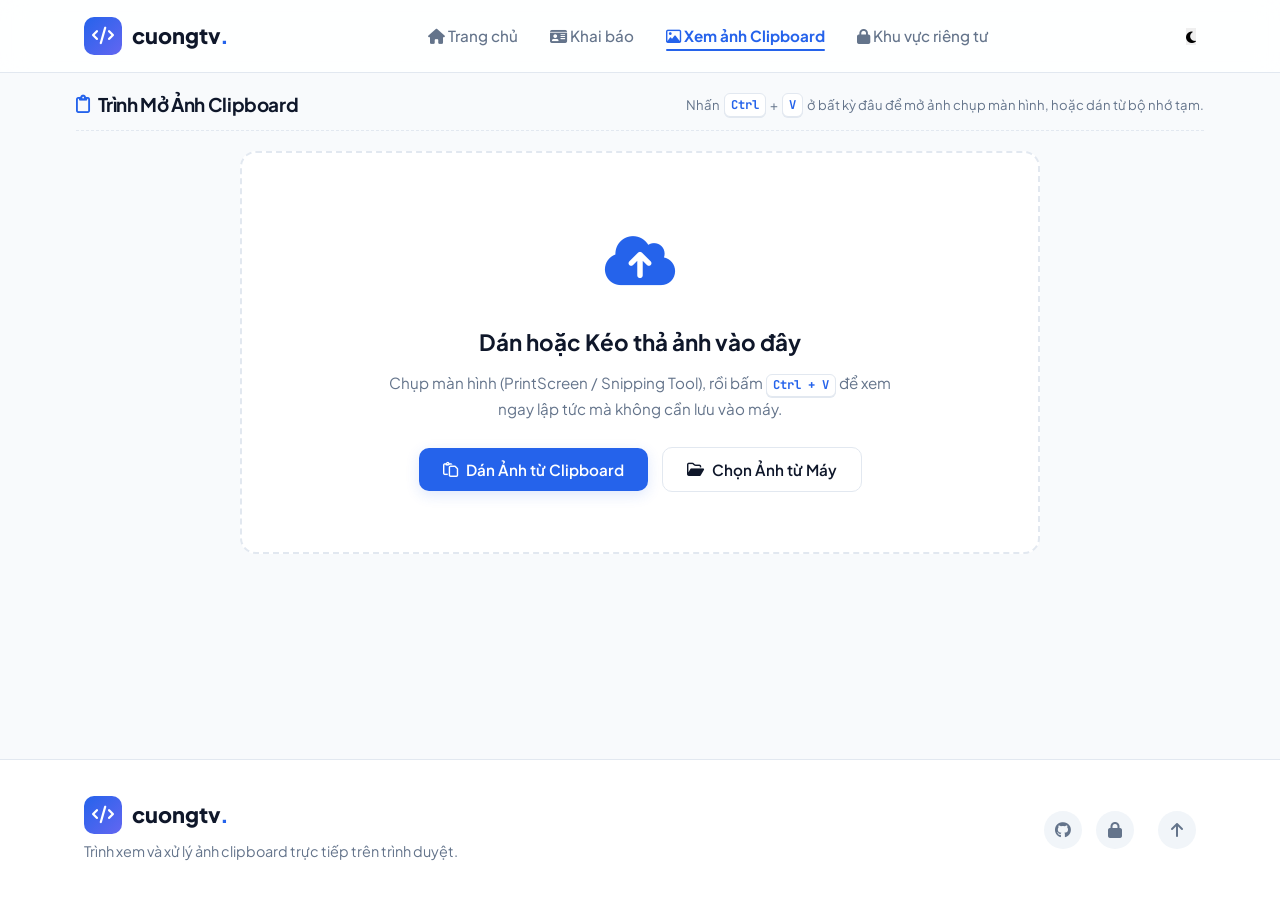
==== clipboard.html @ 4c5f7703 "fix: make toolbar single row, remove text labels from icon buttons" ====
<!DOCTYPE html>
<html lang="vi" data-theme="light">
<head>
  <meta charset="UTF-8" />
  <meta name="viewport" content="width=device-width, initial-scale=1.0" />
  <title>Trình Xem & Mở Ảnh Clipboard | cuongtv.</title>
  <meta name="description" content="Trình xem, chỉnh sửa và mở ảnh nhanh từ bộ nhớ tạm (clipboard) bằng trình duyệt. Hỗ trợ phóng to, xoay, xem kích thước và lưu vào Google Drive." />

  <!-- Fonts & Icons -->
  <link rel="preconnect" href="https://fonts.googleapis.com" />
  <link rel="preconnect" href="https://fonts.gstatic.com" crossorigin />
  <link href="https://fonts.googleapis.com/css2?family=Plus+Jakarta+Sans:wght@400;500;600;700;800&family=JetBrains+Mono:wght@400;500&display=swap" rel="stylesheet" />
  <link rel="stylesheet" href="https://cdnjs.cloudflare.com/ajax/libs/font-awesome/6.5.1/css/all.min.css" />

  <!-- Main Styles -->
  <link rel="stylesheet" href="css/style.css" />

  <style>
    .clipboard-page-wrapper {
      min-height: 100vh;
      display: flex;
      flex-direction: column;
      background: var(--bg-body);
      color: var(--text-main);
    }

    .clipboard-header {
      padding: 8px 0 10px;
      display: flex;
      align-items: center;
      justify-content: space-between;
      flex-wrap: wrap;
      gap: 8px 16px;
      border-bottom: 1px dashed var(--border-color);
      margin-bottom: 12px;
    }

    .clipboard-title {
      font-size: 1.18rem;
      font-weight: 700;
      letter-spacing: -0.02em;
      margin: 0;
      display: inline-flex;
      align-items: center;
      gap: 8px;
    }

    .clipboard-subtitle {
      color: var(--text-muted);
      font-size: 0.82rem;
      margin: 0;
      display: inline-flex;
      align-items: center;
      gap: 4px;
    }

    .clipboard-key-badge {
      display: inline-block;
      padding: 1px 6px;
      font-family: var(--font-mono);
      font-size: 0.76rem;
      font-weight: 700;
      background: var(--bg-surface);
      border: 1px solid var(--border-color);
      border-radius: var(--radius-sm);
      box-shadow: 0 1px 0 var(--border-color);
      color: var(--primary);
    }

    /* Drop / Paste Zone */
    .paste-zone-card {
      background: var(--bg-surface);
      border: 2px dashed var(--border-color);
      border-radius: var(--radius-lg);
      padding: 60px 24px;
      text-align: center;
      transition: var(--transition);
      cursor: pointer;
      margin: 20px auto;
      max-width: 800px;
      position: relative;
    }

    .paste-zone-card:hover, .paste-zone-card.dragover {
      border-color: var(--primary);
      background: var(--primary-glow);
      transform: translateY(-2px);
    }

    .paste-icon {
      font-size: 3.5rem;
      color: var(--primary);
      margin-bottom: 18px;
      display: inline-block;
      animation: floatIcon 3s ease-in-out infinite;
    }

    @keyframes floatIcon {
      0%, 100% { transform: translateY(0); }
      50% { transform: translateY(-8px); }
    }

    .paste-prompt-title {
      font-size: 1.4rem;
      font-weight: 700;
      margin-bottom: 10px;
    }

    .paste-prompt-desc {
      color: var(--text-muted);
      font-size: 0.95rem;
      margin-bottom: 26px;
      max-width: 520px;
      margin-left: auto;
      margin-right: auto;
      line-height: 1.6;
    }

    .paste-actions-row {
      display: flex;
      align-items: center;
      justify-content: center;
      gap: 14px;
      flex-wrap: wrap;
    }

    /* Viewer Container */
    .viewer-container {
      display: none;
      flex-direction: column;
      background: var(--bg-surface);
      border: 1px solid var(--border-color);
      border-radius: var(--radius-lg);
      overflow: hidden;
      box-shadow: var(--shadow-xl);
      margin-bottom: 30px;
    }

    .viewer-toolbar {
      display: flex;
      align-items: center;
      justify-content: space-between;
      flex-wrap: nowrap;
      overflow-x: auto;
      gap: 8px;
      padding: 8px 14px;
      background: var(--bg-card);
      border-bottom: 1px solid var(--border-color);
      user-select: none;
      scrollbar-width: none;
    }

    .viewer-toolbar::-webkit-scrollbar {
      display: none;
    }

    .toolbar-group {
      display: flex;
      align-items: center;
      gap: 5px;
      flex-shrink: 0;
    }

    .toolbar-divider {
      width: 1px;
      height: 20px;
      background: var(--border-color);
      margin: 0 4px;
    }

    .tool-btn {
      display: inline-flex;
      align-items: center;
      justify-content: center;
      gap: 6px;
      padding: 6px 11px;
      background: var(--bg-surface);
      border: 1px solid var(--border-color);
      border-radius: var(--radius-sm);
      color: var(--text-main);
      font-size: 0.84rem;
      font-weight: 600;
      cursor: pointer;
      transition: var(--transition);
      white-space: nowrap;
      height: 35px;
    }

    .tool-btn.icon-only {
      padding: 6px 9px;
      min-width: 35px;
    }

    .tool-btn:hover {
      background: var(--bg-hover);
      border-color: var(--primary);
      color: var(--primary);
    }

    .tool-btn.primary {
      background: var(--primary);
      border-color: var(--primary);
      color: #ffffff;
    }

    .tool-btn.primary:hover {
      background: var(--primary-hover);
    }

    .tool-btn.danger {
      color: var(--danger);
    }

    .tool-btn.danger:hover {
      background: rgba(239, 68, 68, 0.1);
      border-color: var(--danger);
    }

    .zoom-level-badge {
      font-family: var(--font-mono);
      font-size: 0.85rem;
      font-weight: 700;
      min-width: 58px;
      text-align: center;
      color: var(--text-muted);
    }

    /* Viewer Stage */
    .viewer-stage {
      position: relative;
      height: 78vh;
      min-height: 560px;
      overflow: hidden;
      background-color: #0b0f19;
      background-image: 
        linear-gradient(45deg, #131b2e 25%, transparent 25%), 
        linear-gradient(-45deg, #131b2e 25%, transparent 25%), 
        linear-gradient(45deg, transparent 75%, #131b2e 75%), 
        linear-gradient(-45deg, transparent 75%, #131b2e 75%);
      background-size: 20px 20px;
      background-position: 0 0, 0 10px, 10px -10px, -10px 0px;
      display: flex;
      align-items: center;
      justify-content: center;
      cursor: grab;
    }

    .viewer-stage:active {
      cursor: grabbing;
    }

    .viewer-img-wrapper {
      position: absolute;
      transform-origin: center center;
      transition: transform 0.05s ease-out;
      will-change: transform;
      user-select: none;
      -webkit-user-drag: none;
    }

    .viewer-img-wrapper img {
      display: block;
      max-width: none;
      box-shadow: 0 15px 35px rgba(0, 0, 0, 0.5);
      border-radius: 4px;
      pointer-events: none;
    }

    /* Viewer Info Bar */
    .viewer-infobar {
      display: flex;
      align-items: center;
      justify-content: space-between;
      flex-wrap: wrap;
      gap: 16px;
      padding: 10px 20px;
      background: var(--bg-card);
      border-top: 1px solid var(--border-color);
      font-size: 0.85rem;
      color: var(--text-muted);
    }

    .info-tags {
      display: flex;
      align-items: center;
      gap: 16px;
      flex-wrap: wrap;
    }

    .info-tag-item {
      display: flex;
      align-items: center;
      gap: 6px;
    }

    .info-tag-item strong {
      color: var(--text-main);
      font-family: var(--font-mono);
      font-size: 0.85rem;
    }

    /* Toast Notification */
    .toast-popup {
      position: fixed;
      bottom: 24px;
      right: 24px;
      background: var(--bg-surface);
      border: 1px solid var(--border-color);
      border-left: 4px solid var(--primary);
      padding: 14px 20px;
      border-radius: var(--radius-md);
      box-shadow: var(--shadow-xl);
      display: flex;
      align-items: center;
      gap: 12px;
      font-size: 0.92rem;
      font-weight: 600;
      color: var(--text-main);
      z-index: 9999;
      transform: translateY(100px);
      opacity: 0;
      transition: all 0.3s cubic-bezier(0.16, 1, 0.3, 1);
      pointer-events: none;
    }

    .toast-popup.show {
      transform: translateY(0);
      opacity: 1;
      pointer-events: auto;
    }

    .toast-popup.success { border-left-color: var(--success); }
    .toast-popup.error { border-left-color: var(--danger); }

    
    /* ==========================================
       CROP / REGION SELECTION STYLES
       ========================================== */
    .crop-banner {
      position: absolute;
      top: 14px;
      left: 50%;
      transform: translateX(-50%);
      background: rgba(15, 23, 42, 0.92);
      backdrop-filter: blur(8px);
      color: #ffffff;
      padding: 8px 18px;
      border-radius: 9999px;
      border: 1px solid rgba(16, 185, 129, 0.4);
      display: none;
      align-items: center;
      gap: 12px;
      font-size: 0.88rem;
      box-shadow: 0 10px 25px rgba(0, 0, 0, 0.5);
      z-index: 100;
      user-select: none;
      pointer-events: auto;
    }

    .crop-banner.active {
      display: inline-flex;
    }

    .crop-banner-tip {
      display: flex;
      align-items: center;
      gap: 8px;
      color: #e2e8f0;
    }

    .crop-cancel-btn {
      background: rgba(239, 68, 68, 0.2);
      color: #fca5a5;
      border: 1px solid rgba(239, 68, 68, 0.4);
      padding: 3px 12px;
      border-radius: 9999px;
      font-size: 0.8rem;
      font-weight: 600;
      cursor: pointer;
      transition: var(--transition);
    }

    .crop-cancel-btn:hover {
      background: rgba(239, 68, 68, 0.4);
      color: #ffffff;
    }

    .crop-overlay {
      position: absolute;
      inset: 0;
      z-index: 50;
      display: none;
      cursor: crosshair;
      user-select: none;
    }

    .crop-overlay.active {
      display: block;
    }

    .crop-box {
      position: absolute;
      border: 2px dashed #10b981;
      background: rgba(16, 185, 129, 0.16);
      box-shadow: 0 0 0 9999px rgba(0, 0, 0, 0.5);
      display: none;
      pointer-events: none;
    }

    .crop-box-badge {
      position: absolute;
      top: -24px;
      left: 0;
      background: #10b981;
      color: #ffffff;
      font-size: 0.72rem;
      font-weight: 700;
      padding: 2px 6px;
      border-radius: 4px;
      white-space: nowrap;
      font-family: var(--font-mono);
      box-shadow: 0 2px 6px rgba(0, 0, 0, 0.3);
    }

    .crop-actions-bar {
      position: absolute;
      display: none;
      align-items: center;
      gap: 8px;
      background: rgba(15, 23, 42, 0.95);
      backdrop-filter: blur(8px);
      padding: 6px 10px;
      border-radius: var(--radius-md);
      border: 1px solid rgba(16, 185, 129, 0.5);
      box-shadow: 0 8px 24px rgba(0, 0, 0, 0.6);
      z-index: 120;
      user-select: none;
      pointer-events: auto;
    }

    .crop-act-btn {
      display: inline-flex;
      align-items: center;
      gap: 6px;
      padding: 6px 12px;
      border-radius: var(--radius-sm);
      font-size: 0.84rem;
      font-weight: 600;
      cursor: pointer;
      border: none;
      transition: var(--transition);
    }

    .crop-act-btn.primary {
      background: #10b981;
      color: #ffffff;
    }

    .crop-act-btn.primary:hover {
      background: #059669;
    }

    .crop-act-btn.secondary {
      background: rgba(255, 255, 255, 0.12);
      color: #cbd5e1;
      border: 1px solid rgba(255, 255, 255, 0.15);
    }

    .crop-act-btn.secondary:hover {
      background: rgba(255, 255, 255, 0.22);
      color: #ffffff;
    }

    /* OCR Modal Styles */
    .ocr-modal-backdrop {
      position: fixed;
      inset: 0;
      background: rgba(15, 23, 42, 0.65);
      backdrop-filter: blur(4px);
      z-index: 10000;
      opacity: 0;
      visibility: hidden;
      transition: all 0.25s ease;
    }

    .ocr-modal-backdrop.active {
      opacity: 1;
      visibility: visible;
    }

    .ocr-modal {
      position: fixed;
      top: 50%;
      left: 50%;
      transform: translate(-50%, -50%) scale(0.95);
      width: 95%;
      max-width: 1100px;
      height: 90vh;
      max-height: 92vh;
      background: var(--bg-surface);
      border: 1px solid var(--border-color);
      border-radius: var(--radius-lg);
      box-shadow: 0 25px 60px rgba(0, 0, 0, 0.6);
      z-index: 10001;
      display: flex;
      flex-direction: column;
      opacity: 0;
      visibility: hidden;
      transition: all 0.25s cubic-bezier(0.16, 1, 0.3, 1);
      overflow: hidden;
    }

    .ocr-modal.active {
      opacity: 1;
      visibility: visible;
      transform: translate(-50%, -50%) scale(1);
    }

    .ocr-modal-header {
      display: flex;
      align-items: center;
      justify-content: space-between;
      padding: 16px 20px;
      border-bottom: 1px solid var(--border-color);
      background: var(--bg-card);
    }

    .ocr-modal-title {
      display: flex;
      align-items: center;
      gap: 10px;
    }

    .ocr-modal-title h3 {
      font-size: 1.15rem;
      font-weight: 700;
      margin: 0;
    }

    .ocr-close-btn {
      background: none;
      border: none;
      font-size: 1.5rem;
      color: var(--text-muted);
      cursor: pointer;
      line-height: 1;
      padding: 4px;
      transition: var(--transition);
    }

    .ocr-close-btn:hover {
      color: var(--danger);
    }

    .ocr-modal-body {
      padding: 16px 22px;
      overflow-y: auto;
      display: flex;
      flex-direction: column;
      gap: 12px;
      flex: 1;
    }

    .ocr-controls-bar {
      display: flex;
      align-items: center;
      justify-content: space-between;
      flex-wrap: wrap;
      gap: 12px;
      background: var(--bg-card);
      padding: 12px 16px;
      border-radius: var(--radius-md);
      border: 1px solid var(--border-color);
    }

    .ocr-select-group {
      display: flex;
      align-items: center;
      gap: 8px;
      font-size: 0.88rem;
      font-weight: 600;
    }

    .ocr-select {
      padding: 7px 12px;
      border: 1px solid var(--border-color);
      border-radius: var(--radius-sm);
      background: var(--bg-surface);
      color: var(--text-main);
      font-size: 0.88rem;
      outline: none;
      cursor: pointer;
    }

    .ocr-progress-container {
      background: var(--bg-card);
      border: 1px solid var(--border-color);
      border-radius: var(--radius-md);
      padding: 14px 16px;
    }

    .ocr-progress-status {
      font-size: 0.88rem;
      font-weight: 600;
      margin-bottom: 8px;
      color: var(--text-main);
    }

    .ocr-progress-bar-bg {
      height: 8px;
      background: var(--bg-hover);
      border-radius: 99px;
      overflow: hidden;
    }

    .ocr-progress-bar-fill {
      height: 100%;
      width: 0%;
      background: linear-gradient(90deg, var(--primary), var(--accent));
      border-radius: 99px;
      transition: width 0.3s ease;
    }

    .ocr-result-section {
      display: flex;
      flex-direction: column;
      gap: 8px;
      flex: 1;
      min-height: 320px;
    }

    .ocr-result-header {
      display: flex;
      align-items: center;
      justify-content: space-between;
      font-size: 0.88rem;
    }

    .ocr-stats-badge {
      font-family: var(--font-mono);
      font-size: 0.8rem;
      color: var(--text-muted);
      background: var(--bg-card);
      padding: 2px 8px;
      border-radius: var(--radius-sm);
      border: 1px solid var(--border-color);
    }

    #ocrResultText {
      width: 100%;
      flex: 1;
      min-height: 320px;
      padding: 14px 16px;
      font-family: var(--font-main);
      font-size: 1rem;
      line-height: 1.6;
      border: 1px solid var(--border-color);
      border-radius: var(--radius-md);
      background: var(--bg-surface);
      color: var(--text-main);
      resize: vertical;
      outline: none;
      transition: var(--transition);
    }

    #ocrResultText:focus {
      border-color: var(--primary);
      box-shadow: 0 0 0 3px var(--primary-glow);
    }

    .ocr-modal-footer {
      display: flex;
      align-items: center;
      justify-content: flex-end;
      flex-wrap: wrap;
      gap: 10px;
      padding: 14px 20px;
      border-top: 1px solid var(--border-color);
      background: var(--bg-card);
    }

  </style>
</head>
<body class="clipboard-page-wrapper">

  <!-- HEADER & NAVIGATION -->
  <header class="header" id="header">
    <div class="container nav-container">
      <a href="index.html" class="brand-logo">
        <span class="logo-mark"><i class="fa-solid fa-code"></i></span>
        <span class="logo-text">cuongtv<span class="accent-dot">.</span></span>
      </a>

      <nav class="nav-menu" id="navMenu">
        <ul class="nav-list">
          <li><a href="index.html" class="nav-link"><i class="fa-solid fa-house"></i> Trang chủ</a></li>
          <li><a href="form.html" class="nav-link"><i class="fa-solid fa-id-card"></i> Khai báo</a></li>
          <li><a href="clipboard.html" class="nav-link active" style="color:var(--primary); font-weight:700;"><i class="fa-regular fa-image"></i> Xem ảnh Clipboard</a></li>
          <li><a href="login.html" class="nav-link"><i class="fa-solid fa-lock"></i> Khu vực riêng tư</a></li>
        </ul>
      </nav>

      <div class="nav-actions">
        <button id="themeToggle" class="theme-toggle" aria-label="Đổi giao diện">
          <i class="fa-solid fa-moon"></i>
        </button>
      </div>
    </div>
  </header>

  <!-- MAIN CONTENT -->
  <main class="container" style="flex: 1; padding: 8px 16px 24px;">
    <!-- HEADER INTRO -->
    <div class="clipboard-header">
      <h1 class="clipboard-title">
        <i class="fa-regular fa-clipboard" style="color: var(--primary);"></i>
        Trình Mở Ảnh Clipboard
      </h1>
      <p class="clipboard-subtitle">
        Nhấn <span class="clipboard-key-badge">Ctrl</span> + <span class="clipboard-key-badge">V</span> ở bất kỳ đâu để mở ảnh chụp màn hình, hoặc dán từ bộ nhớ tạm.
      </p>
    </div>

    <!-- 1. EMPTY / PASTE ZONE -->
    <div class="paste-zone-card" id="pasteZoneCard">
      <input type="file" id="fileInput" accept="image/*" style="display: none;" />
      <div class="paste-icon">
        <i class="fa-solid fa-cloud-arrow-up"></i>
      </div>
      <h2 class="paste-prompt-title">Dán hoặc Kéo thả ảnh vào đây</h2>
      <p class="paste-prompt-desc">
        Chụp màn hình (PrintScreen / Snipping Tool), rồi bấm <span class="clipboard-key-badge">Ctrl + V</span> để xem ngay lập tức mà không cần lưu vào máy.
      </p>

      <div class="paste-actions-row">
        <button type="button" class="btn btn-primary" id="pasteFromClipboardBtn">
          <i class="fa-regular fa-paste"></i> Dán Ảnh từ Clipboard
        </button>
        <button type="button" class="btn btn-secondary" id="browseFileBtn">
          <i class="fa-regular fa-folder-open"></i> Chọn Ảnh từ Máy
        </button>
      </div>
    </div>

    <!-- 2. VIEWER CONTAINER -->
    <div class="viewer-container" id="viewerContainer">
      <!-- TOOLBAR -->
      <div class="viewer-toolbar">
        <!-- ZOOM & TRANSFORM TOOLS -->
        <div class="toolbar-group">
          <button class="tool-btn icon-only" id="zoomOutBtn" title="Thu nhỏ (Cuộn chuột xuống)"><i class="fa-solid fa-magnifying-glass-minus"></i></button>
          <span class="zoom-level-badge" id="zoomBadge">100%</span>
          <button class="tool-btn icon-only" id="zoomInBtn" title="Phóng to (Cuộn chuột lên)"><i class="fa-solid fa-magnifying-glass-plus"></i></button>
          <button class="tool-btn" id="zoomResetBtn" title="Kích thước gốc 100%"><i class="fa-solid fa-expand"></i> 1:1</button>
          <button class="tool-btn icon-only" id="fitScreenBtn" title="Vừa khít khung xem"><i class="fa-solid fa-compress"></i></button>

          <div class="toolbar-divider"></div>

          <button class="tool-btn icon-only" id="rotateLeftBtn" title="Xoay trái 90°"><i class="fa-solid fa-rotate-left"></i></button>
          <button class="tool-btn icon-only" id="rotateRightBtn" title="Xoay phải 90°"><i class="fa-solid fa-rotate-right"></i></button>
          <button class="tool-btn icon-only" id="flipHBtn" title="Lật ngang"><i class="fa-solid fa-arrows-left-right"></i></button>
          <button class="tool-btn icon-only" id="flipVBtn" title="Lật dọc"><i class="fa-solid fa-arrows-up-down"></i></button>
          <button class="tool-btn icon-only" id="fullscreenBtn" title="Toàn màn hình"><i class="fa-solid fa-maximize"></i></button>
        </div>

        <!-- ACTION TOOLS -->
        <div class="toolbar-group">
          <button class="tool-btn" id="cropOcrBtn" style="background: rgba(16, 185, 129, 0.14); color: #10b981; border-color: rgba(16, 185, 129, 0.4); font-weight: 700;" title="Khoanh vùng một đoạn chữ trên ảnh để quét riêng vùng đó"><i class="fa-solid fa-crop-simple"></i> Quét Vùng Chọn</button>
          <button class="tool-btn" id="ocrBtn" style="background: rgba(99, 102, 241, 0.12); color: var(--accent); border-color: rgba(99, 102, 241, 0.35); font-weight: 700;" title="Chuyển chữ toàn bộ ảnh thành văn bản (AI OCR)"><i class="fa-solid fa-wand-magic-sparkles"></i> Lấy chữ toàn ảnh</button>

          <div class="toolbar-divider"></div>

          <button class="tool-btn icon-only" id="copyImgBtn" title="Sao chép ảnh vào bộ nhớ tạm (Ctrl + C)"><i class="fa-regular fa-copy"></i></button>
          <button class="tool-btn icon-only" id="openNewTabBtn" title="Mở ảnh trong tab mới"><i class="fa-solid fa-arrow-up-right-from-square"></i></button>
          <button class="tool-btn icon-only" id="downloadBtn" title="Tải ảnh về máy"><i class="fa-solid fa-download"></i></button>
          <button class="tool-btn primary" id="uploadDriveBtn" title="Lưu thẳng vào Google Drive của bạn"><i class="fa-brands fa-google-drive"></i> Drive</button>
          <button class="tool-btn danger icon-only" id="clearImgBtn" title="Đổi ảnh mới (Xóa)"><i class="fa-solid fa-trash-can"></i></button>
        </div>
      </div>

      <!-- VIEWPORT STAGE -->
      <div class="viewer-stage" id="viewerStage">
        <!-- Crop Banner -->
        <div class="crop-banner" id="cropBanner">
          <span class="crop-banner-tip"><i class="fa-solid fa-crop-simple" style="color: #10b981;"></i> Kéo chuột để khoanh vùng chữ cần quét. Nhấn <strong>Hủy</strong> hoặc phím <strong>ESC</strong> để thoát.</span>
          <button type="button" class="crop-cancel-btn" id="exitCropBtn"><i class="fa-solid fa-xmark"></i> Hủy</button>
        </div>

        <!-- Crop Overlay & Selection Box -->
        <div class="crop-overlay" id="cropOverlay">
          <div class="crop-box" id="cropBox">
            <span class="crop-box-badge" id="cropBoxBadge">0 × 0 px</span>
          </div>
          <div class="crop-actions-bar" id="cropActionsBar">
            <button type="button" class="crop-act-btn primary" id="doCropOcrBtn"><i class="fa-solid fa-wand-magic-sparkles"></i> Quét Chữ Vùng Này</button>
            <button type="button" class="crop-act-btn secondary" id="clearCropSelectionBtn"><i class="fa-solid fa-rotate-left"></i> Chọn lại</button>
          </div>
        </div>

        <div class="viewer-img-wrapper" id="viewerWrapper">
          <img id="mainImage" src="" alt="Clipboard Image" />
        </div>
      </div>

      <!-- STATUS & INFO BAR -->
      <div class="viewer-infobar">
        <div class="info-tags">
          <div class="info-tag-item"><i class="fa-solid fa-arrows-left-right-to-line"></i> Độ phân giải: <strong id="infoDimensions">0 × 0 px</strong></div>
          <div class="info-tag-item"><i class="fa-regular fa-file"></i> Dung lượng: <strong id="infoFileSize">0 KB</strong></div>
          <div class="info-tag-item"><i class="fa-solid fa-tag"></i> Định dạng: <strong id="infoMime">PNG</strong></div>
        </div>
        <div class="info-hints">
          <span><i class="fa-regular fa-lightbulb"></i> Mẹo: Nhấn Ctrl + V mọi lúc để dán ảnh mới | Giữ chuột để kéo rê ảnh | Cuộn chuột để phóng to/thu nhỏ</span>
        </div>
      </div>
    </div>
  </main>

  <!-- OCR MODAL -->
  <div class="ocr-modal-backdrop" id="ocrModalBackdrop"></div>
  <div class="ocr-modal" id="ocrModal">
    <div class="ocr-modal-header">
      <div class="ocr-modal-title">
        <i class="fa-solid fa-wand-magic-sparkles" style="color: var(--primary);"></i>
        <h3>Chuyển Chữ Trong Ảnh Thành Text (AI OCR)</h3>
        <span id="ocrTargetBadge" style="display: inline-flex; align-items: center; gap: 6px; padding: 3px 9px; border-radius: 9999px; font-size: 0.78rem; font-weight: 700; border: 1px solid rgba(99, 102, 241, 0.3); background: rgba(99, 102, 241, 0.1); color: var(--accent); margin-left: 8px;">
          <i class="fa-regular fa-image"></i> Toàn bộ ảnh
        </span>
      </div>
      <button class="ocr-close-btn" id="closeOcrBtn" aria-label="Đóng">&times;</button>
    </div>
    
    <div class="ocr-modal-body">
      <!-- Engine Selector -->
      <div class="ocr-engine-row" style="display: flex; gap: 16px; align-items: center; flex-wrap: wrap; background: var(--bg-card); padding: 10px 16px; border-radius: var(--radius-md); border: 1px solid var(--border-color); margin-bottom: 12px;">
        <span style="font-size: 0.88rem; font-weight: 700;"><i class="fa-solid fa-microchip"></i> Bộ máy OCR:</span>
        <label style="display: flex; align-items: center; gap: 6px; font-size: 0.88rem; cursor: pointer; color: var(--primary); font-weight: 700;">
          <input type="radio" name="ocrEngine" id="engineGoogle" value="google" checked />
          <span><i class="fa-brands fa-google"></i> Google Drive OCR (Chuẩn 100% tiếng Việt)</span>
        </label>
        <label style="display: flex; align-items: center; gap: 6px; font-size: 0.88rem; cursor: pointer; color: var(--text-muted);">
          <input type="radio" name="ocrEngine" id="engineTesseract" value="tesseract" />
          <span><i class="fa-solid fa-laptop"></i> Tesseract AI (Offline)</span>
        </label>
      </div>

      <!-- Controls -->
      <div class="ocr-controls-bar">
        <div class="ocr-select-group">
          <label for="ocrLangSelect"><i class="fa-solid fa-language"></i> Ngôn ngữ:</label>
          <select id="ocrLangSelect" class="ocr-select">
            <option value="vie+eng" selected>Tiếng Việt + Tiếng Anh (Khuyên dùng)</option>
            <option value="vie">Chỉ Tiếng Việt</option>
            <option value="eng">Chỉ Tiếng Anh</option>
          </select>
        </div>
        <button type="button" class="btn btn-primary" id="startOcrBtn">
          <i class="fa-solid fa-play"></i> Bắt đầu quét chữ
        </button>
      </div>

      <!-- Progress -->
      <div class="ocr-progress-container" id="ocrProgressContainer" style="display: none;">
        <div class="ocr-progress-status" id="ocrStatusText">Đang khởi tạo mô hình AI OCR...</div>
        <div class="ocr-progress-bar-bg">
          <div class="ocr-progress-bar-fill" id="ocrProgressBar"></div>
        </div>
      </div>

      <!-- Result Section with Word Preview Toggle -->
      <div class="ocr-result-section">
        <div class="ocr-result-header">
          <div style="display: flex; align-items: center; gap: 10px;">
            <span><strong>Văn bản nhận diện:</strong></span>
            <div class="ocr-view-tabs" style="display: flex; background: var(--bg-hover); padding: 2px; border-radius: var(--radius-sm);">
              <button type="button" id="btnViewEditor" class="ocr-tab-btn active" style="padding: 3px 10px; font-size: 0.8rem; border: none; border-radius: var(--radius-sm); cursor: pointer; background: var(--bg-surface); color: var(--text-main); font-weight: 600;">Văn bản sửa</button>
              <button type="button" id="btnViewWordPreview" class="ocr-tab-btn" style="padding: 3px 10px; font-size: 0.8rem; border: none; border-radius: var(--radius-sm); cursor: pointer; background: transparent; color: var(--text-muted); font-weight: 600;">Xem định dạng Word</button>
            </div>
          </div>
          <span class="ocr-stats-badge" id="ocrStatsBadge">0 ký tự | 0 từ</span>
        </div>
        <textarea id="ocrResultText" placeholder="Kết quả chữ trích xuất từ ảnh sẽ xuất hiện tại đây... Bạn có thể chỉnh sửa văn bản trực tiếp." rows="10"></textarea>
        <div id="ocrWordPreview" style="display: none; width: 100%; flex: 1; min-height: 320px; max-height: 520px; overflow-y: auto; padding: 18px 24px; font-family: 'Calibri', 'Segoe UI', Arial, sans-serif; font-size: 11pt; line-height: 1.5; border: 1px solid var(--border-color); border-radius: var(--radius-md); background: #ffffff; color: #1e293b;"></div>
      </div>
    </div>

    <div class="ocr-modal-footer">
      <button type="button" class="btn btn-primary" id="copyForWordBtn" title="Sao chép chuẩn định dạng để dán sang Microsoft Word (giữ nguyên đoạn văn, bảng biểu, gạch đầu dòng)" style="background: #2b579a; border-color: #2b579a; color: #fff;">
        <i class="fa-solid fa-file-word"></i> Sao Chép Cho Word
      </button>
      <button type="button" class="btn btn-secondary" id="downloadWordBtn" title="Tải văn bản về dạng file Word (.doc)">
        <i class="fa-solid fa-download"></i> Tải file Word (.doc)
      </button>
      <button type="button" class="btn btn-secondary" id="copyOcrTextBtn" title="Sao chép dạng văn bản thuần">
        <i class="fa-regular fa-copy"></i> Sao chép Text
      </button>
      <button type="button" class="btn btn-secondary" id="downloadOcrTxtBtn" title="Tải file .TXT">
        <i class="fa-regular fa-file-lines"></i> File .TXT
      </button>
      <button type="button" class="btn btn-secondary" id="saveOcrToNotesBtn" title="Lưu vào Sổ tay riêng tư">
        <i class="fa-solid fa-book-bookmark"></i> Lưu Ghi Chú
      </button>
      <button type="button" class="btn btn-secondary" id="googleLensBtn" style="color: #ea4335;" title="Mở trang Google Lens để quét chữ bằng AI của Google">
        <i class="fa-brands fa-google"></i> Google Lens ↗
      </button>
      <button type="button" class="btn btn-secondary" id="closeOcrFooterBtn">Đóng</button>
    </div>
  </div>

  <!-- TOAST NOTIFICATION -->
  <div class="toast-popup" id="toastPopup">
    <i class="fa-solid fa-circle-check" id="toastIcon" style="color: var(--success); font-size: 1.2rem;"></i>
    <span id="toastMessage">Thông báo</span>
  </div>

  <!-- FOOTER -->
  <footer class="footer">
    <div class="container footer-content">
      <div class="footer-left">
        <a href="index.html" class="brand-logo footer-logo">
          <span class="logo-mark"><i class="fa-solid fa-code"></i></span>
          <span class="logo-text">cuongtv<span class="accent-dot">.</span></span>
        </a>
        <p class="footer-copy">
          Trình xem và xử lý ảnh clipboard trực tiếp trên trình duyệt.
        </p>
      </div>
      <div class="footer-right">
        <div class="footer-socials">
          <a href="https://github.com/Cuong1012" target="_blank" rel="noopener" title="GitHub"><i class="fa-brands fa-github"></i></a>
          <a href="login.html" title="Đăng nhập riêng tư"><i class="fa-solid fa-lock"></i></a>
          <a href="#" class="back-to-top" title="Lên đầu trang"><i class="fa-solid fa-arrow-up"></i></a>
        </div>
      </div>
    </div>
  </footer>

  <!-- Scripts -->
  <script src="js/auth.js"></script>
  <script>
    // ==========================================
    // THEME MANAGEMENT
    // ==========================================
    const themeToggleBtn = document.getElementById('themeToggle');
    const savedTheme = localStorage.getItem('devlog-theme') || 'light';
    document.documentElement.setAttribute('data-theme', savedTheme);
    updateThemeIcon(savedTheme);

    themeToggleBtn.addEventListener('click', () => {
      const current = document.documentElement.getAttribute('data-theme');
      const nextTheme = current === 'dark' ? 'light' : 'dark';
      document.documentElement.setAttribute('data-theme', nextTheme);
      localStorage.setItem('devlog-theme', nextTheme);
      updateThemeIcon(nextTheme);
    });

    function updateThemeIcon(theme) {
      const icon = themeToggleBtn.querySelector('i');
      if (theme === 'dark') {
        icon.className = 'fa-solid fa-sun';
      } else {
        icon.className = 'fa-solid fa-moon';
      }
    }

    // ==========================================
    // TOAST UTILITY
    // ==========================================
    const toastPopup = document.getElementById('toastPopup');
    const toastIcon = document.getElementById('toastIcon');
    const toastMessage = document.getElementById('toastMessage');
    let toastTimeout = null;

    function showToast(msg, type = 'success') {
      clearTimeout(toastTimeout);
      toastMessage.textContent = msg;
      toastPopup.className = 'toast-popup show ' + type;
      if (type === 'success') {
        toastIcon.className = 'fa-solid fa-circle-check';
        toastIcon.style.color = 'var(--success)';
      } else {
        toastIcon.className = 'fa-solid fa-triangle-exclamation';
        toastIcon.style.color = 'var(--danger)';
      }
      toastTimeout = setTimeout(() => {
        toastPopup.classList.remove('show');
      }, 3500);
    }

    // ==========================================
    // STATE & DOM ELEMENTS
    // ==========================================
    const pasteZoneCard = document.getElementById('pasteZoneCard');
    const viewerContainer = document.getElementById('viewerContainer');
    const fileInput = document.getElementById('fileInput');
    const pasteFromClipboardBtn = document.getElementById('pasteFromClipboardBtn');
    const browseFileBtn = document.getElementById('browseFileBtn');

    const viewerStage = document.getElementById('viewerStage');
    const viewerWrapper = document.getElementById('viewerWrapper');
    const mainImage = document.getElementById('mainImage');

    const zoomBadge = document.getElementById('zoomBadge');
    const zoomInBtn = document.getElementById('zoomInBtn');
    const zoomOutBtn = document.getElementById('zoomOutBtn');
    const zoomResetBtn = document.getElementById('zoomResetBtn');
    const fitScreenBtn = document.getElementById('fitScreenBtn');

    const rotateLeftBtn = document.getElementById('rotateLeftBtn');
    const rotateRightBtn = document.getElementById('rotateRightBtn');
    const flipHBtn = document.getElementById('flipHBtn');
    const flipVBtn = document.getElementById('flipVBtn');
    const fullscreenBtn = document.getElementById('fullscreenBtn');

    const copyImgBtn = document.getElementById('copyImgBtn');
    const openNewTabBtn = document.getElementById('openNewTabBtn');
    const downloadBtn = document.getElementById('downloadBtn');
    const uploadDriveBtn = document.getElementById('uploadDriveBtn');
    const clearImgBtn = document.getElementById('clearImgBtn');

    const infoDimensions = document.getElementById('infoDimensions');
    const infoFileSize = document.getElementById('infoFileSize');
    const infoMime = document.getElementById('infoMime');

    let currentBlob = null;
    let currentDataUrl = '';
    let naturalWidth = 0;
    let naturalHeight = 0;
    let currentFileName = 'clipboard_image.png';

    let scale = 1;
    let posX = 0;
    let posY = 0;
    let rotation = 0;
    let flipH = 1;
    let flipV = 1;

    let isDragging = false;
    let startX = 0;
    let startY = 0;

    // ==========================================
    // IMAGE LOADING & PROCESSING
    // ==========================================
    function loadImageFromFile(file) {
      if (!file || !file.type.startsWith('image/')) {
        showToast('Tệp được chọn không phải là định dạng hình ảnh hợp lệ!', 'error');
        return;
      }

      currentBlob = file;
      currentFileName = file.name || ('clipboard_' + Date.now() + '.png');
      infoMime.textContent = file.type.replace('image/', '').toUpperCase();
      infoFileSize.textContent = formatBytes(file.size);

      const reader = new FileReader();
      reader.onload = (e) => {
        currentDataUrl = e.target.result;
        mainImage.src = currentDataUrl;
      };
      reader.readAsDataURL(file);
    }

    mainImage.onload = () => {
      naturalWidth = mainImage.naturalWidth;
      naturalHeight = mainImage.naturalHeight;
      infoDimensions.textContent = naturalWidth + ' × ' + naturalHeight + ' px';

      pasteZoneCard.style.display = 'none';
      viewerContainer.style.display = 'flex';

      resetTransformations();
      fitToScreen();
      showToast('Đã mở ảnh thành công! Bạn có thể zoom, xoay hoặc lưu ảnh.');
    };

    function resetTransformations() {
      scale = 1;
      posX = 0;
      posY = 0;
      rotation = 0;
      flipH = 1;
      flipV = 1;
      applyTransform();
    }

    function applyTransform() {
      viewerWrapper.style.transform = 'translate(' + posX + 'px, ' + posY + 'px) scale(' + scale + ') rotate(' + rotation + 'deg) scaleX(' + flipH + ') scaleY(' + flipV + ')';
      zoomBadge.textContent = Math.round(scale * 100) + '%';
    }

    function fitToScreen() {
      if (!naturalWidth || !naturalHeight) return;
      const stageRect = viewerStage.getBoundingClientRect();
      const padding = 40;
      const availW = stageRect.width - padding;
      const availH = stageRect.height - padding;

      const scaleW = availW / naturalWidth;
      const scaleH = availH / naturalHeight;
      scale = Math.min(scaleW, scaleH, 1);
      posX = 0;
      posY = 0;
      applyTransform();
    }

    function formatBytes(bytes) {
      if (!bytes || bytes === 0) return '0 Bytes';
      const k = 1024;
      const sizes = ['Bytes', 'KB', 'MB', 'GB'];
      const i = Math.floor(Math.log(bytes) / Math.log(k));
      return parseFloat((bytes / Math.pow(k, i)).toFixed(2)) + ' ' + sizes[i];
    }

    // ==========================================
    // 1. GLOBAL CLIPBOARD PASTE (CTRL + V)
    // ==========================================
    function handleGlobalPaste(e) {
      let file = null;
      const clipboardData = e.clipboardData || window.clipboardData;
      if (!clipboardData) return;

      // 1. Check items (Standard modern browsers / Snipping tool / PrintScreen)
      if (clipboardData.items) {
        for (let i = 0; i < clipboardData.items.length; i++) {
          const item = clipboardData.items[i];
          if (item.type && item.type.indexOf('image') !== -1) {
            file = item.getAsFile();
            break;
          }
        }
      }

      // 2. Check files (Copied file from Explorer or browser)
      if (!file && clipboardData.files && clipboardData.files.length > 0) {
        for (let i = 0; i < clipboardData.files.length; i++) {
          const f = clipboardData.files[i];
          if (f.type && f.type.indexOf('image') !== -1) {
            file = f;
            break;
          }
        }
      }

      if (file) {
        e.preventDefault();
        loadImageFromFile(file);
      }
    }

    document.addEventListener('paste', handleGlobalPaste);
    window.addEventListener('paste', handleGlobalPaste);

    // Button: Dán từ Clipboard (Clipboard API)
    pasteFromClipboardBtn.addEventListener('click', async (e) => {
      e.stopPropagation();
      try {
        if (!navigator.clipboard || !navigator.clipboard.read) {
          showToast('Trình duyệt chưa bật Clipboard API. Hãy bấm Ctrl + V để dán ngay!', 'error');
          return;
        }

        const clipboardItems = await navigator.clipboard.read();
        let found = false;

        for (const item of clipboardItems) {
          const imageType = item.types.find(t => t.startsWith('image/'));
          if (imageType) {
            const blob = await item.getType(imageType);
            loadImageFromFile(blob);
            found = true;
            break;
          }
        }

        if (!found) {
          showToast('Không tìm thấy hình ảnh nào trong Clipboard! Hãy chụp màn hình hoặc Copy ảnh trước.', 'error');
        }
      } catch (err) {
        showToast('Vui lòng cho phép quyền truy cập Clipboard hoặc nhấn tổ hợp phím Ctrl + V!', 'error');
      }
    });

    // ==========================================
    // 2. FILE SELECTION (CHỌN TỪ MÁY)
    // ==========================================
    browseFileBtn.addEventListener('click', (e) => {
      e.stopPropagation();
      fileInput.click();
    });

    pasteZoneCard.addEventListener('click', (e) => {
      if (e.target.closest('button')) return;
      fileInput.click();
    });

    fileInput.addEventListener('change', (e) => {
      if (e.target.files && e.target.files.length > 0) {
        loadImageFromFile(e.target.files[0]);
        fileInput.value = '';
      }
    });

    // ==========================================
    // 3. DRAG & DROP
    // ==========================================
    ['dragenter', 'dragover'].forEach(name => {
      window.addEventListener(name, (e) => {
        e.preventDefault();
        pasteZoneCard.classList.add('dragover');
      });
    });

    ['dragleave', 'drop'].forEach(name => {
      window.addEventListener(name, (e) => {
        e.preventDefault();
        pasteZoneCard.classList.remove('dragover');
      });
    });

    window.addEventListener('drop', (e) => {
      e.preventDefault();
      if (e.dataTransfer && e.dataTransfer.files && e.dataTransfer.files.length > 0) {
        for (let i = 0; i < e.dataTransfer.files.length; i++) {
          const f = e.dataTransfer.files[i];
          if (f.type && f.type.startsWith('image/')) {
            loadImageFromFile(f);
            break;
          }
        }
      }
    });

    // ==========================================
    // 4. VIEWER INTERACTIONS (PAN & ZOOM)
    // ==========================================
    viewerStage.addEventListener('mousedown', (e) => {
      if (e.button !== 0) return;
      if (isCropMode) return;
      isDragging = true;
      startX = e.clientX - posX;
      startY = e.clientY - posY;
      viewerStage.style.cursor = 'grabbing';
    });

    window.addEventListener('mousemove', (e) => {
      if (isCropMode) return;
      if (!isDragging) return;
      posX = e.clientX - startX;
      posY = e.clientY - startY;
      applyTransform();
    });

    window.addEventListener('mouseup', () => {
      if (isDragging) {
        isDragging = false;
        viewerStage.style.cursor = 'grab';
      }
    });

    // Mouse Wheel Zoom
    viewerStage.addEventListener('wheel', (e) => {
      e.preventDefault();
      const zoomFactor = e.deltaY < 0 ? 1.15 : 0.85;
      const newScale = scale * zoomFactor;

      if (newScale >= 0.05 && newScale <= 30) {
        scale = newScale;
        applyTransform();
      }
    }, { passive: false });

    // Zoom Buttons
    zoomInBtn.addEventListener('click', () => {
      scale = Math.min(scale * 1.25, 30);
      applyTransform();
    });

    zoomOutBtn.addEventListener('click', () => {
      scale = Math.max(scale * 0.8, 0.05);
      applyTransform();
    });

    zoomResetBtn.addEventListener('click', () => {
      scale = 1;
      posX = 0;
      posY = 0;
      applyTransform();
    });

    fitScreenBtn.addEventListener('click', fitToScreen);

    // Rotate & Flip Buttons
    rotateLeftBtn.addEventListener('click', () => {
      rotation = (rotation - 90) % 360;
      applyTransform();
    });

    rotateRightBtn.addEventListener('click', () => {
      rotation = (rotation + 90) % 360;
      applyTransform();
    });

    flipHBtn.addEventListener('click', () => {
      flipH *= -1;
      applyTransform();
    });

    flipVBtn.addEventListener('click', () => {
      flipV *= -1;
      applyTransform();
    });

    // Fullscreen
    fullscreenBtn.addEventListener('click', () => {
      if (!document.fullscreenElement) {
        viewerStage.requestFullscreen().catch(() => {});
      } else {
        document.exitFullscreen().catch(() => {});
      }
    });

    // ==========================================
    // 5. ACTIONS: COPY, DOWNLOAD, DRIVE, CLEAR
    // ==========================================
    copyImgBtn.addEventListener('click', async () => {
      if (!currentBlob) return;
      try {
        if (!navigator.clipboard || !window.ClipboardItem) {
          showToast('Trình duyệt không hỗ trợ sao chép ảnh tự động.', 'error');
          return;
        }

        const item = new ClipboardItem({ [currentBlob.type]: currentBlob });
        await navigator.clipboard.write([item]);
        showToast('Đã sao chép hình ảnh vào bộ nhớ tạm (Clipboard)!');
      } catch (err) {
        showToast('Lỗi sao chép ảnh: ' + err.message, 'error');
      }
    });

    openNewTabBtn.addEventListener('click', () => {
      if (!currentBlob && !currentDataUrl) return;
      try {
        if (currentBlob) {
          const blobUrl = URL.createObjectURL(currentBlob);
          window.open(blobUrl, '_blank');
        } else {
          const win = window.open();
          win.document.write('<iframe src="' + currentDataUrl + '" frameborder="0" style="border:0; top:0px; left:0px; bottom:0px; right:0px; width:100%; height:100%;" allowfullscreen></iframe>');
        }
        showToast('Đã mở ảnh trong tab mới!');
      } catch (err) {
        showToast('Lỗi mở ảnh: ' + err.message, 'error');
      }
    });

    downloadBtn.addEventListener('click', () => {
      if (!currentDataUrl) return;
      const a = document.createElement('a');
      a.href = currentDataUrl;
      a.download = currentFileName || ('cuongtv_image_' + Date.now() + '.png');
      document.body.appendChild(a);
      a.click();
      document.body.removeChild(a);
      showToast('Đang tải ảnh về máy tính...');
    });

    uploadDriveBtn.addEventListener('click', async () => {
      if (!currentBlob) return;

      const origText = uploadDriveBtn.innerHTML;
      uploadDriveBtn.disabled = true;
      uploadDriveBtn.innerHTML = '<i class="fa-solid fa-spinner fa-spin"></i> Đang tải lên Drive...';

      try {
        const res = await DevLogAuth.uploadFileToDrive(currentBlob);
        if (res.success) {
          showToast('Đã lưu ảnh thành công vào Google Drive của bạn!');
        } else {
          showToast('Lỗi tải lên Drive: ' + res.message, 'error');
        }
      } catch (err) {
        showToast('Lỗi kết nối tới Google Drive: ' + err.message, 'error');
      } finally {
        uploadDriveBtn.disabled = false;
        uploadDriveBtn.innerHTML = origText;
      }
    });

    clearImgBtn.addEventListener('click', () => {
      currentBlob = null;
      currentDataUrl = '';
      mainImage.src = '';
      fileInput.value = '';

      viewerContainer.style.display = 'none';
      pasteZoneCard.style.display = 'block';
      showToast('Đã dọn khung xem. Bạn có thể bấm Ctrl + V để dán ảnh mới!');
    });

    // ==========================================
    // 6. OCR & CROP REGION SELECTION
    // ==========================================
    const ocrBtn = document.getElementById('ocrBtn');
    const cropOcrBtn = document.getElementById('cropOcrBtn');
    const cropBanner = document.getElementById('cropBanner');
    const exitCropBtn = document.getElementById('exitCropBtn');
    const cropOverlay = document.getElementById('cropOverlay');
    const cropBox = document.getElementById('cropBox');
    const cropBoxBadge = document.getElementById('cropBoxBadge');
    const cropActionsBar = document.getElementById('cropActionsBar');
    const doCropOcrBtn = document.getElementById('doCropOcrBtn');
    const clearCropSelectionBtn = document.getElementById('clearCropSelectionBtn');
    const ocrTargetBadge = document.getElementById('ocrTargetBadge');

    const ocrModal = document.getElementById('ocrModal');
    const ocrModalBackdrop = document.getElementById('ocrModalBackdrop');
    const closeOcrBtn = document.getElementById('closeOcrBtn');
    const closeOcrFooterBtn = document.getElementById('closeOcrFooterBtn');
    const ocrLangSelect = document.getElementById('ocrLangSelect');
    const startOcrBtn = document.getElementById('startOcrBtn');
    const ocrProgressContainer = document.getElementById('ocrProgressContainer');
    const ocrStatusText = document.getElementById('ocrStatusText');
    const ocrProgressBar = document.getElementById('ocrProgressBar');
    const ocrResultText = document.getElementById('ocrResultText');
    const ocrStatsBadge = document.getElementById('ocrStatsBadge');
    const copyOcrTextBtn = document.getElementById('copyOcrTextBtn');
    const downloadOcrTxtBtn = document.getElementById('downloadOcrTxtBtn');
    const saveOcrToNotesBtn = document.getElementById('saveOcrToNotesBtn');

    let isTesseractLoaded = false;
    let isCropMode = false;
    let isSelectingCrop = false;
    let cropStartX = 0, cropStartY = 0;
    let activeOcrBlob = null;
    let activeCropDims = null;

    // --- CROP MODE HANDLERS ---
    function enterCropMode() {
      if (!currentBlob) {
        showToast('Vui lòng mở hoặc dán ảnh trước khi chọn vùng quét!', 'error');
        return;
      }
      isDragging = false;
      isCropMode = true;
      cropBanner.classList.add('active');
      cropOverlay.classList.add('active');
      cropBox.style.display = 'none';
      cropActionsBar.style.display = 'none';
      viewerStage.style.cursor = 'crosshair';
      cropOcrBtn.style.background = 'rgba(16, 185, 129, 0.3)';
      cropOcrBtn.innerHTML = '<i class="fa-solid fa-xmark"></i> Thoát Khoanh Vùng';
      showToast('Hãy kéo chuột khoanh vùng văn bản cần quét chữ!');
    }

    function exitCropMode() {
      isDragging = false;
      isCropMode = false;
      isSelectingCrop = false;
      cropBanner.classList.remove('active');
      cropOverlay.classList.remove('active');
      cropBox.style.display = 'none';
      cropActionsBar.style.display = 'none';
      viewerStage.style.cursor = 'grab';
      cropOcrBtn.style.background = 'rgba(16, 185, 129, 0.14)';
      cropOcrBtn.innerHTML = '<i class="fa-solid fa-crop-simple"></i> Quét Vùng Chọn';
    }

    cropOcrBtn.addEventListener('click', () => {
      if (isCropMode) {
        exitCropMode();
      } else {
        enterCropMode();
      }
    });

    exitCropBtn.addEventListener('click', exitCropMode);

    window.addEventListener('keydown', (e) => {
      if (e.key === 'Escape' && isCropMode) {
        exitCropMode();
      }
    });

    // Mousedown on overlay: start selection box
    cropOverlay.addEventListener('mousedown', (e) => {
      if (e.button !== 0) return;
      if (e.target.closest('#cropActionsBar') || e.target.closest('#cropBanner')) return;
      e.stopPropagation();
      e.preventDefault();
      isDragging = false;
      
      const stageRect = viewerStage.getBoundingClientRect();
      isSelectingCrop = true;
      cropStartX = e.clientX - stageRect.left;
      cropStartY = e.clientY - stageRect.top;

      cropBox.style.left = cropStartX + 'px';
      cropBox.style.top = cropStartY + 'px';
      cropBox.style.width = '0px';
      cropBox.style.height = '0px';
      cropBox.style.display = 'block';
      cropActionsBar.style.display = 'none';
    });

    // Mousemove: expand selection box
    window.addEventListener('mousemove', (e) => {
      if (!isSelectingCrop) return;
      const stageRect = viewerStage.getBoundingClientRect();
      const currentX = Math.max(0, Math.min(e.clientX - stageRect.left, stageRect.width));
      const currentY = Math.max(0, Math.min(e.clientY - stageRect.top, stageRect.height));

      const left = Math.min(cropStartX, currentX);
      const top = Math.min(cropStartY, currentY);
      const width = Math.abs(currentX - cropStartX);
      const height = Math.abs(currentY - cropStartY);

      cropBox.style.left = left + 'px';
      cropBox.style.top = top + 'px';
      cropBox.style.width = width + 'px';
      cropBox.style.height = height + 'px';

      cropBoxBadge.textContent = Math.round(width) + ' × ' + Math.round(height) + ' px';
    });

    // Mouseup: finalize selection box
    window.addEventListener('mouseup', (e) => {
      if (!isSelectingCrop) return;
      isSelectingCrop = false;

      const boxW = parseFloat(cropBox.style.width) || 0;
      const boxH = parseFloat(cropBox.style.height) || 0;

      if (boxW < 20 || boxH < 20) {
        cropBox.style.display = 'none';
        cropActionsBar.style.display = 'none';
        return;
      }

      // Position action bar right under the selection box
      const boxLeft = parseFloat(cropBox.style.left) || 0;
      const boxTop = parseFloat(cropBox.style.top) || 0;
      const stageRect = viewerStage.getBoundingClientRect();

      let barTop = boxTop + boxH + 10;
      if (barTop + 45 > stageRect.height) {
        barTop = Math.max(10, boxTop - 46);
      }
      let barLeft = Math.max(10, Math.min(boxLeft, stageRect.width - 260));

      cropActionsBar.style.left = barLeft + 'px';
      cropActionsBar.style.top = barTop + 'px';
      cropActionsBar.style.display = 'flex';
    });

    clearCropSelectionBtn.addEventListener('click', (e) => {
      e.stopPropagation();
      cropBox.style.display = 'none';
      cropActionsBar.style.display = 'none';
    });

    // Function to slice image from selection box
    function getCroppedBlob() {
      return new Promise((resolve) => {
        if (!mainImage || !naturalWidth || !naturalHeight) return resolve(null);

        const boxRect = cropBox.getBoundingClientRect();
        const stageRect = viewerStage.getBoundingClientRect();

        // High quality native slice when no rotation and no flip
        if ((rotation % 360 === 0) && flipH === 1 && flipV === 1) {
          const imgRect = mainImage.getBoundingClientRect();
          const scaleX = naturalWidth / imgRect.width;
          const scaleY = naturalHeight / imgRect.height;

          let sx = (boxRect.left - imgRect.left) * scaleX;
          let sy = (boxRect.top - imgRect.top) * scaleY;
          let sw = boxRect.width * scaleX;
          let sh = boxRect.height * scaleY;

          const x1 = Math.max(0, Math.min(sx, naturalWidth));
          const y1 = Math.max(0, Math.min(sy, naturalHeight));
          const x2 = Math.max(0, Math.min(sx + sw, naturalWidth));
          const y2 = Math.max(0, Math.min(sy + sh, naturalHeight));

          const cw = Math.round(x2 - x1);
          const ch = Math.round(y2 - y1);

          if (cw < 10 || ch < 10) return resolve(null);

          const canvas = document.createElement('canvas');
          canvas.width = cw;
          canvas.height = ch;
          const ctx = canvas.getContext('2d');
          ctx.imageSmoothingEnabled = true;
          ctx.imageSmoothingQuality = 'high';
          ctx.drawImage(mainImage, x1, y1, cw, ch, 0, 0, cw, ch);
          activeCropDims = { width: cw, height: ch };
          canvas.toBlob((blob) => resolve(blob), 'image/png');
          return;
        }

        // Rotated / flipped slice: render transformed view with high DPI
        const dpr = Math.max(2, window.devicePixelRatio || 1);
        const stageW = stageRect.width;
        const stageH = stageRect.height;
        const fullCanvas = document.createElement('canvas');
        fullCanvas.width = Math.round(stageW * dpr);
        fullCanvas.height = Math.round(stageH * dpr);
        const ctx = fullCanvas.getContext('2d');
        ctx.imageSmoothingEnabled = true;
        ctx.imageSmoothingQuality = 'high';
        ctx.scale(dpr, dpr);

        ctx.translate((stageW / 2) + posX, (stageH / 2) + posY);
        ctx.scale(scale, scale);
        ctx.rotate((rotation * Math.PI) / 180);
        ctx.scale(flipH, flipV);

        ctx.drawImage(mainImage, -naturalWidth / 2, -naturalHeight / 2, naturalWidth, naturalHeight);

        const cropW = Math.round(boxRect.width * dpr);
        const cropH = Math.round(boxRect.height * dpr);
        const cropCanvas = document.createElement('canvas');
        cropCanvas.width = cropW;
        cropCanvas.height = cropH;
        const cropCtx = cropCanvas.getContext('2d');

        const cropX = Math.round((boxRect.left - stageRect.left) * dpr);
        const cropY = Math.round((boxRect.top - stageRect.top) * dpr);

        cropCtx.drawImage(fullCanvas, cropX, cropY, cropW, cropH, 0, 0, cropW, cropH);
        activeCropDims = { width: Math.round(boxRect.width), height: Math.round(boxRect.height) };
        cropCanvas.toBlob((blob) => resolve(blob), 'image/png');
      });
    }

    doCropOcrBtn.addEventListener('click', async (e) => {
      e.stopPropagation();
      const croppedBlob = await getCroppedBlob();
      if (!croppedBlob) {
        showToast('Vùng chọn nằm ngoài ảnh hoặc quá nhỏ!', 'error');
        return;
      }
      activeOcrBlob = croppedBlob;
      exitCropMode();
      openOcrModal(true);
    });

    // --- OCR MODAL HANDLERS ---
    function openOcrModal(isFromCrop = false) {
      if (!currentBlob && !activeOcrBlob) {
        showToast('Vui lòng mở hình ảnh trước khi trích xuất chữ!', 'error');
        return;
      }

      if (!isFromCrop) {
        activeOcrBlob = currentBlob;
        activeCropDims = null;
        ocrTargetBadge.innerHTML = `<i class="fa-regular fa-image"></i> Toàn bộ ảnh (${naturalWidth || 0} × ${naturalHeight || 0} px)`;
        ocrTargetBadge.style.color = 'var(--accent)';
        ocrTargetBadge.style.background = 'rgba(99, 102, 241, 0.1)';
        ocrTargetBadge.style.borderColor = 'rgba(99, 102, 241, 0.3)';
      } else {
        const w = activeCropDims ? activeCropDims.width : Math.round(parseFloat(cropBox.style.width) || 0);
        const h = activeCropDims ? activeCropDims.height : Math.round(parseFloat(cropBox.style.height) || 0);
        ocrTargetBadge.innerHTML = `<i class="fa-solid fa-crop-simple"></i> Vùng chọn (${w} × ${h} px)`;
        ocrTargetBadge.style.color = '#10b981';
        ocrTargetBadge.style.background = 'rgba(16, 185, 129, 0.12)';
        ocrTargetBadge.style.borderColor = 'rgba(16, 185, 129, 0.35)';
      }

      ocrModal.classList.add('active');
      ocrModalBackdrop.classList.add('active');

      // Always clear previous result and auto-run when a new scan is opened
      ocrResultText.value = '';
      updateOcrStats();
      runOcr();
    }

    function closeOcrModal() {
      ocrModal.classList.remove('active');
      ocrModalBackdrop.classList.remove('active');
    }

    ocrBtn.addEventListener('click', () => openOcrModal(false));
    closeOcrBtn.addEventListener('click', closeOcrModal);
    closeOcrFooterBtn.addEventListener('click', closeOcrModal);
    ocrModalBackdrop.addEventListener('click', closeOcrModal);

    function updateOcrStats() {
      const txt = ocrResultText.value.trim();
      const chars = txt.length;
      const words = txt ? txt.split(/\s+/).length : 0;
      ocrStatsBadge.textContent = `${chars} ký tự | ${words} từ`;
    }

    ocrResultText.addEventListener('input', updateOcrStats);

    function loadTesseract() {
      return new Promise((resolve, reject) => {
        if (window.Tesseract) {
          resolve(window.Tesseract);
          return;
        }
        const script = document.createElement('script');
        script.src = 'https://cdn.jsdelivr.net/npm/tesseract.js@5/dist/tesseract.min.js';
        script.onload = () => {
          isTesseractLoaded = true;
          resolve(window.Tesseract);
        };
        script.onerror = () => reject(new Error('Không thể tải thư viện nhận diện Tesseract.js. Vui lòng kiểm tra kết nối mạng!'));
        document.head.appendChild(script);
      });
    }

    async function runOcr() {
      const targetBlob = activeOcrBlob || currentBlob;
      if (!targetBlob) return;

      const selectedEngine = document.querySelector('input[name="ocrEngine"]:checked')?.value || 'google';

      ocrProgressContainer.style.display = 'block';
      startOcrBtn.disabled = true;

      // ==========================================
      // ENGINE 1: GOOGLE DRIVE OCR (CHUẨN 100%)
      // ==========================================
      if (selectedEngine === 'google') {
        if (!DevLogAuth.isCloudConnected()) {
          showToast('Chưa kết nối Google Drive! Đang chuyển sang Tesseract AI...', 'error');
          runTesseractOcr();
          return;
        }

        ocrProgressBar.style.width = '20%';
        ocrStatusText.innerHTML = '<i class="fa-solid fa-cloud-arrow-up fa-bounce"></i> Đang gửi ảnh tới Google Drive OCR...';

        try {
          ocrProgressBar.style.width = '50%';
          ocrStatusText.innerHTML = '<i class="fa-brands fa-google fa-spin"></i> AI của Google đang phân tích và nhận diện chữ tiếng Việt...';

          const res = await DevLogAuth.ocrImageWithGoogleDrive(targetBlob, ocrLangSelect.value);
          ocrProgressBar.style.width = '90%';

          if (res.success && res.text) {
            ocrResultText.value = res.text;
            updateOcrStats();
            ocrProgressBar.style.width = '100%';
            ocrStatusText.innerHTML = '<span style="color: var(--success);"><i class="fa-solid fa-circle-check"></i> Google Drive OCR hoàn tất! Độ chính xác 100%.</span>';
            showToast('Đã trích xuất chữ bằng Google Drive OCR thành công!');
          } else {
            ocrStatusText.innerHTML = `<span style="color: var(--danger);"><i class="fa-solid fa-circle-exclamation"></i> ${res.message || 'Lỗi Google OCR'}</span>`;
            showToast('Lỗi Google Drive OCR: ' + res.message, 'error');
          }
        } catch (err) {
          ocrStatusText.innerHTML = `<span style="color: var(--danger);"><i class="fa-solid fa-circle-exclamation"></i> Lỗi kết nối Google Drive: ${err.message}</span>`;
          showToast('Lỗi kết nối Google Drive OCR: ' + err.message, 'error');
        } finally {
          startOcrBtn.disabled = false;
        }
        return;
      }

      // ==========================================
      // ENGINE 2: TESSERACT AI (OFFLINE)
      // ==========================================
      runTesseractOcr();
    }

    async function runTesseractOcr() {
      const targetBlob = activeOcrBlob || currentBlob;
      if (!targetBlob) return;

      ocrProgressBar.style.width = '10%';
      ocrStatusText.textContent = 'Đang tải mô hình Tesseract AI...';

      try {
        const Tesseract = await loadTesseract();
        const lang = ocrLangSelect.value;

        ocrStatusText.textContent = 'Đang phân tích hình ảnh và nhận diện văn bản...';

        const res = await Tesseract.recognize(targetBlob, lang, {
          logger: m => {
            if (m.status === 'recognizing text') {
              const pct = Math.round((m.progress || 0) * 100);
              ocrProgressBar.style.width = `${pct}%`;
              ocrStatusText.textContent = `Đang quét và đọc văn bản: ${pct}%...`;
            } else if (m.status === 'loading tesseract core') {
              ocrStatusText.textContent = 'Đang nạp bộ xử lý WebAssembly...';
            } else if (m.status && m.status.includes('traineddata')) {
              ocrStatusText.textContent = 'Đang tải gói dữ liệu ngôn ngữ...';
            }
          }
        });

        const extractedText = (res.data && res.data.text) ? res.data.text.trim() : '';
        ocrResultText.value = extractedText || '(Không phát hiện chữ nào rõ ràng trong hình ảnh này)';
        updateOcrStats();

        ocrProgressBar.style.width = '100%';
        ocrStatusText.innerHTML = '<span style="color: var(--success);"><i class="fa-solid fa-circle-check"></i> Hoàn tất trích xuất văn bản!</span>';
        showToast('Đã trích xuất chữ trong ảnh thành công!');
      } catch (err) {
        ocrStatusText.innerHTML = `<span style="color: var(--danger);"><i class="fa-solid fa-circle-exclamation"></i> Lỗi: ${err.message}</span>`;
        showToast('Lỗi nhận diện chữ: ' + err.message, 'error');
      } finally {
        startOcrBtn.disabled = false;
      }
    }

    startOcrBtn.addEventListener('click', runOcr);

    // Sao chép kết quả text
    copyOcrTextBtn.addEventListener('click', async () => {
      const text = ocrResultText.value.trim();
      if (!text) {
        showToast('Chưa có nội dung văn bản để sao chép!', 'error');
        return;
      }
      try {
        await navigator.clipboard.writeText(text);
        showToast('Đã sao chép văn bản vào bộ nhớ tạm!');
      } catch (e) {
        ocrResultText.select();
        document.execCommand('copy');
        showToast('Đã sao chép văn bản!');
      }
    });

    // Tải file .txt
    downloadOcrTxtBtn.addEventListener('click', () => {
      const text = ocrResultText.value.trim();
      if (!text) {
        showToast('Chưa có nội dung văn bản để tải về!', 'error');
        return;
      }
      const blob = new Blob([text], { type: 'text/plain;charset=utf-8' });
      const a = document.createElement('a');
      a.href = URL.createObjectURL(blob);
      a.download = `ocr_extracted_${Date.now()}.txt`;
      document.body.appendChild(a);
      a.click();
      document.body.removeChild(a);
      showToast('Đang tải file văn bản .txt về máy...');
    });

    // Lưu thẳng vào Ghi chú riêng tư
    saveOcrToNotesBtn.addEventListener('click', () => {
      const text = ocrResultText.value.trim();
      if (!text) {
        showToast('Chưa có nội dung văn bản để lưu!', 'error');
        return;
      }
      const notes = DevLogAuth.getPrivateNotes();
      const timeStr = new Date().toLocaleString('vi-VN');
      const newNote = {
        id: Date.now(),
        title: `Trích xuất chữ từ ảnh (${timeStr})`,
        category: 'snippet',
        categoryName: 'Mã & Ghi chú',
        date: new Date().toISOString().slice(0, 10),
        content: text
      };
      notes.unshift(newNote);
      DevLogAuth.savePrivateNotes(notes);

      if (DevLogAuth.isCloudConnected()) {
        DevLogAuth.addNoteToCloud(newNote);
      }
      showToast('Đã lưu văn bản vào Sổ tay Ghi chú riêng tư của bạn!');
    });


    // ==========================================
    // WORD FORMATTING & RICH EXPORT
    // ==========================================
    const copyForWordBtn = document.getElementById('copyForWordBtn');
    const downloadWordBtn = document.getElementById('downloadWordBtn');
    const googleLensBtn = document.getElementById('googleLensBtn');
    const btnViewEditor = document.getElementById('btnViewEditor');
    const btnViewWordPreview = document.getElementById('btnViewWordPreview');
    const ocrWordPreview = document.getElementById('ocrWordPreview');

    // Toggle view between raw text editor and Word rich preview
    btnViewEditor.addEventListener('click', () => {
      btnViewEditor.style.background = 'var(--bg-surface)';
      btnViewEditor.style.color = 'var(--text-main)';
      btnViewWordPreview.style.background = 'transparent';
      btnViewWordPreview.style.color = 'var(--text-muted)';
      ocrResultText.style.display = 'block';
      ocrWordPreview.style.display = 'none';
    });

    btnViewWordPreview.addEventListener('click', () => {
      btnViewWordPreview.style.background = 'var(--bg-surface)';
      btnViewWordPreview.style.color = 'var(--text-main)';
      btnViewEditor.style.background = 'transparent';
      btnViewEditor.style.color = 'var(--text-muted)';
      ocrResultText.style.display = 'none';
      ocrWordPreview.style.display = 'block';
      ocrWordPreview.innerHTML = convertTextToWordHtml(ocrResultText.value);
    });

    function escapeHtmlString(str) {
      return str.replace(/&/g, '&amp;').replace(/</g, '&lt;').replace(/>/g, '&gt;').replace(/"/g, '&quot;');
    }

    function formatInline(text) {
      let escaped = escapeHtmlString(text);
      escaped = escaped.replace(/\*\*(.*?)\*\*/g, '<strong>$1</strong>');
      escaped = escaped.replace(/\*(.*?)\*/g, '<em>$1</em>');
      return escaped;
    }

    // Convert raw OCR lines into structured Word HTML (Paragraphs, Headings, Lists, Tables)
    function convertTextToWordHtml(rawText) {
      if (!rawText || !rawText.trim()) return '<p style="color: #94a3b8; font-style: italic;">Chưa có văn bản.</p>';
      const lines = rawText.split(/\r?\n/);
      let html = '';
      let inList = false;
      let inNumberedList = false;
      let inTable = false;

      for (let i = 0; i < lines.length; i++) {
        let line = lines[i].trim();
        if (!line) {
          if (inList) { html += '</ul>'; inList = false; }
          if (inNumberedList) { html += '</ol>'; inNumberedList = false; }
          if (inTable) { html += '</table>'; inTable = false; }
          continue;
        }

        // 1. Table Detection (tab-separated or pipe | separated)
        if (line.includes('\t') || (line.includes('|') && line.split('|').length >= 3)) {
          if (!inTable) {
            if (inList) { html += '</ul>'; inList = false; }
            if (inNumberedList) { html += '</ol>'; inNumberedList = false; }
            html += '<table border="1" cellpadding="6" cellspacing="0" style="border-collapse: collapse; width: 100%; margin: 10pt 0; border: 1px solid #cbd5e1; font-family: Calibri, Arial, sans-serif;">';
            inTable = true;
          }
          const cells = line.split(line.includes('\t') ? '\t' : '|').map(c => c.trim()).filter(c => c.length > 0);
          html += '<tr>' + cells.map(c => `<td style="padding: 6pt; border: 1px solid #cbd5e1;">${formatInline(c)}</td>`).join('') + '</tr>';
          continue;
        } else if (inTable) {
          html += '</table>';
          inTable = false;
        }

        // 2. Bullet Lists (-, *, •)
        const bulletMatch = line.match(/^[-*•]\s+(.*)$/);
        if (bulletMatch) {
          if (inNumberedList) { html += '</ol>'; inNumberedList = false; }
          if (!inList) { html += '<ul style="margin: 4pt 0 8pt; padding-left: 24pt;">'; inList = true; }
          html += `<li style="margin-bottom: 3pt;">${formatInline(bulletMatch[1])}</li>`;
          continue;
        }

        // 3. Numbered Lists (1., 2., a), b))
        const numMatch = line.match(/^(\d+|[a-zA-Z])[\.\)]\s+(.*)$/);
        if (numMatch) {
          if (inList) { html += '</ul>'; inList = false; }
          if (!inNumberedList) { html += '<ol style="margin: 4pt 0 8pt; padding-left: 24pt;">'; inNumberedList = true; }
          html += `<li style="margin-bottom: 3pt;">${formatInline(numMatch[2])}</li>`;
          continue;
        }

        if (inList) { html += '</ul>'; inList = false; }
        if (inNumberedList) { html += '</ol>'; inNumberedList = false; }

        // 4. Headings & Title detection
        if (line.length < 80 && (line === line.toUpperCase() && /[A-ZÀ-Ỹ]/.test(line) && line.length > 4 || /^(CHƯƠNG|BÀI|ĐIỀU|MỤC|PHẦN|LƯU Ý|THÔNG BÁO|CỘNG HÒA)/i.test(line))) {
          html += `<h3 style="margin: 12pt 0 4pt; color: #1e3a8a; font-family: Calibri, Arial, sans-serif; font-size: 13pt; font-weight: bold;">${formatInline(line)}</h3>`;
        } else if (line.endsWith(':') && line.length < 60) {
          html += `<p style="margin: 8pt 0 3pt; font-weight: bold; color: #0f172a;">${formatInline(line)}</p>`;
        } else {
          // Standard Paragraph
          html += `<p style="margin: 0 0 6pt; font-size: 11pt; line-height: 1.4;">${formatInline(line)}</p>`;
        }
      }

      if (inList) html += '</ul>';
      if (inNumberedList) html += '</ol>';
      if (inTable) html += '</table>';

      return html;
    }

    // 1. Sao chép chuẩn cho Word (Rich Text Clipboard)
    copyForWordBtn.addEventListener('click', async () => {
      const text = ocrResultText.value.trim();
      if (!text) {
        showToast('Chưa có nội dung để sao chép!', 'error');
        return;
      }

      const formattedHtml = convertTextToWordHtml(text);
      const fullHtml = `<!DOCTYPE html><html><head><meta charset="utf-8"></head><body style="font-family: Calibri, Arial, sans-serif; font-size: 11pt; line-height: 1.4; color: #000000;">${formattedHtml}</body></html>`;

      try {
        const item = new ClipboardItem({
          'text/html': new Blob([fullHtml], { type: 'text/html' }),
          'text/plain': new Blob([text], { type: 'text/plain' })
        });
        await navigator.clipboard.write([item]);
        showToast('Đã sao chép chuẩn Word! Hãy mở Word và bấm Ctrl + V.');
      } catch (err) {
        // Fallback
        showToast('Trình duyệt chưa hỗ trợ sao chép Rich Text: ' + err.message, 'error');
      }
    });

    // 2. Tải file Word (.doc)
    downloadWordBtn.addEventListener('click', () => {
      const text = ocrResultText.value.trim();
      if (!text) {
        showToast('Chưa có nội dung để tải file Word!', 'error');
        return;
      }

      const formattedHtml = convertTextToWordHtml(text);
      const wordDocument = `
        <html xmlns:o='urn:schemas-microsoft-com:office:office' xmlns:w='urn:schemas-microsoft-com:office:word' xmlns='http://www.w3.org/TR/REC-html40'>
        <head>
          <meta charset='utf-8'>
          <title>Tài liệu Word OCR</title>
          <style>
            @page { size: A4; margin: 2cm; }
            body { font-family: 'Calibri', 'Times New Roman', Arial, sans-serif; font-size: 11pt; line-height: 1.35; color: #000000; }
            h1, h2, h3 { font-family: 'Calibri', 'Arial', sans-serif; color: #1e3a8a; }
            p { margin: 0 0 6pt; }
            table { border-collapse: collapse; width: 100%; margin: 10pt 0; }
            td, th { border: 1px solid #cbd5e1; padding: 6pt; }
            ul, ol { margin: 4pt 0 8pt; padding-left: 24pt; }
          </style>
        </head>
        <body>
          ${formattedHtml}
        </body>
        </html>
      `;

      const blob = new Blob(['\ufeff' + wordDocument], { type: 'application/msword;charset=utf-8' });
      const a = document.createElement('a');
      a.href = URL.createObjectURL(blob);
      a.download = `tai_lieu_ocr_${Date.now()}.doc`;
      document.body.appendChild(a);
      a.click();
      document.body.removeChild(a);
      showToast('Đang tải file Word (.doc) về máy tính...');
    });

    // 3. Mở Google Lens
    googleLensBtn.addEventListener('click', async () => {
      const targetBlob = activeOcrBlob || currentBlob;
      if (!targetBlob) return;
      try {
        const item = new ClipboardItem({ [targetBlob.type]: targetBlob });
        await navigator.clipboard.write([item]);
        window.open('https://lens.google.com/', '_blank');
        showToast('Đã copy ảnh vào Clipboard! Hãy bấm Ctrl + V trên Google Lens.');
      } catch (err) {
        window.open('https://lens.google.com/', '_blank');
      }
    });

  </script>
</body>
</html>
---- css/style.css ----
/* =========================================================
   DEVLOG - MODERN PERSONAL BLOG STYLESHEET
   ========================================================= */

/* --- CSS Variables & Themes --- */
:root {
  --font-main: 'Plus Jakarta Sans', -apple-system, BlinkMacSystemFont, 'Segoe UI', Roboto, sans-serif;
  --font-mono: 'JetBrains Mono', monospace;

  /* Colors - Light Mode (Default) */
  --bg-body: #f8fafc;
  --bg-surface: #ffffff;
  --bg-surface-glass: rgba(255, 255, 255, 0.85);
  --bg-card: #ffffff;
  --bg-hover: #f1f5f9;
  --bg-tag: #eef2ff;
  
  --border-color: #e2e8f0;
  --border-subtle: #edf2f7;

  --text-main: #0f172a;
  --text-body: #334155;
  --text-muted: #64748b;
  --text-inverse: #ffffff;

  --primary: #2563eb;
  --primary-hover: #1d4ed8;
  --primary-light: #dbeafe;
  --primary-glow: rgba(37, 99, 235, 0.15);

  --accent: #6366f1;
  --accent-light: #ede9fe;

  --success: #10b981;
  --danger: #ef4444;

  /* Shadows */
  --shadow-sm: 0 1px 2px 0 rgba(0, 0, 0, 0.05);
  --shadow-md: 0 4px 6px -1px rgba(0, 0, 0, 0.07), 0 2px 4px -2px rgba(0, 0, 0, 0.05);
  --shadow-lg: 0 10px 15px -3px rgba(0, 0, 0, 0.08), 0 4px 6px -4px rgba(0, 0, 0, 0.04);
  --shadow-xl: 0 20px 25px -5px rgba(0, 0, 0, 0.1), 0 8px 10px -6px rgba(0, 0, 0, 0.05);

  --radius-sm: 6px;
  --radius-md: 10px;
  --radius-lg: 16px;
  --radius-full: 9999px;

  --transition: all 0.25s cubic-bezier(0.4, 0, 0.2, 1);
}

/* --- Dark Theme Overrides --- */
[data-theme="dark"] {
  --bg-body: #0a0e17;
  --bg-surface: #111827;
  --bg-surface-glass: rgba(17, 24, 39, 0.85);
  --bg-card: #141d2e;
  --bg-hover: #1e293b;
  --bg-tag: rgba(59, 130, 246, 0.15);

  --border-color: #1f293d;
  --border-subtle: #172033;

  --text-main: #f8fafc;
  --text-body: #cbd5e1;
  --text-muted: #94a3b8;
  --text-inverse: #0f172a;

  --primary: #3b82f6;
  --primary-hover: #60a5fa;
  --primary-light: rgba(59, 130, 246, 0.2);
  --primary-glow: rgba(59, 130, 246, 0.25);

  --accent: #818cf8;
  --accent-light: rgba(129, 140, 248, 0.2);

  --shadow-sm: 0 1px 2px 0 rgba(0, 0, 0, 0.4);
  --shadow-md: 0 4px 6px -1px rgba(0, 0, 0, 0.5);
  --shadow-lg: 0 10px 15px -3px rgba(0, 0, 0, 0.6);
  --shadow-xl: 0 20px 25px -5px rgba(0, 0, 0, 0.7);
}

/* --- Base & Reset --- */
*, *::before, *::after {
  box-sizing: border-box;
  margin: 0;
  padding: 0;
}

html {
  scroll-behavior: smooth;
}

body {
  font-family: var(--font-main);
  background-color: var(--bg-body);
  color: var(--text-body);
  line-height: 1.65;
  transition: background-color 0.3s ease, color 0.3s ease;
  overflow-x: hidden;
}

a {
  color: inherit;
  text-decoration: none;
  transition: var(--transition);
}

ul {
  list-style: none;
}

img {
  max-width: 100%;
  height: auto;
  display: block;
}

button, input {
  font-family: inherit;
  border: none;
  outline: none;
}

.container {
  width: 100%;
  max-width: 1160px;
  margin: 0 auto;
  padding: 0 24px;
}

/* --- Typography Helpers --- */
.gradient-text {
  background: linear-gradient(135deg, var(--primary), var(--accent));
  -webkit-background-clip: text;
  -webkit-text-fill-color: transparent;
}

.badge {
  display: inline-flex;
  align-items: center;
  gap: 8px;
  padding: 6px 14px;
  background: var(--primary-light);
  color: var(--primary);
  border-radius: var(--radius-full);
  font-size: 0.85rem;
  font-weight: 600;
  margin-bottom: 16px;
}

.pulse-dot {
  width: 8px;
  height: 8px;
  background-color: var(--success);
  border-radius: 50%;
  box-shadow: 0 0 0 0 rgba(16, 185, 129, 0.7);
  animation: pulse 2s infinite;
}

@keyframes pulse {
  0% { transform: scale(0.95); box-shadow: 0 0 0 0 rgba(16, 185, 129, 0.7); }
  70% { transform: scale(1); box-shadow: 0 0 0 8px rgba(16, 185, 129, 0); }
  100% { transform: scale(0.95); box-shadow: 0 0 0 0 rgba(16, 185, 129, 0); }
}

/* --- Buttons --- */
.btn {
  display: inline-flex;
  align-items: center;
  justify-content: center;
  gap: 8px;
  padding: 12px 24px;
  border-radius: var(--radius-md);
  font-size: 0.95rem;
  font-weight: 600;
  cursor: pointer;
  transition: var(--transition);
}

.btn-primary {
  background: var(--primary);
  color: #ffffff;
  box-shadow: 0 4px 14px var(--primary-glow);
}

.btn-primary:hover {
  background: var(--primary-hover);
  transform: translateY(-2px);
  box-shadow: 0 6px 20px var(--primary-glow);
}

.btn-secondary {
  background: var(--bg-card);
  color: var(--text-main);
  border: 1px solid var(--border-color);
}

.btn-secondary:hover {
  background: var(--bg-hover);
  border-color: var(--text-muted);
  transform: translateY(-2px);
}

.icon-btn {
  width: 42px;
  height: 42px;
  border-radius: 50%;
  background: var(--bg-card);
  border: 1px solid var(--border-color);
  color: var(--text-main);
  display: inline-flex;
  align-items: center;
  justify-content: center;
  cursor: pointer;
  font-size: 1.1rem;
  transition: var(--transition);
}

.icon-btn:hover {
  background: var(--bg-hover);
  transform: scale(1.05);
}

/* --- Header & Nav --- */
.header {
  position: sticky;
  top: 0;
  z-index: 100;
  background: var(--bg-surface-glass);
  backdrop-filter: blur(12px);
  -webkit-backdrop-filter: blur(12px);
  border-bottom: 1px solid var(--border-color);
  transition: var(--transition);
}

.nav-container {
  display: flex;
  align-items: center;
  justify-content: space-between;
  height: 72px;
}

.brand-logo {
  display: flex;
  align-items: center;
  gap: 10px;
  font-weight: 800;
  font-size: 1.35rem;
  color: var(--text-main);
}

.logo-mark {
  width: 38px;
  height: 38px;
  border-radius: var(--radius-md);
  background: linear-gradient(135deg, var(--primary), var(--accent));
  color: #fff;
  display: flex;
  align-items: center;
  justify-content: center;
  font-size: 1.1rem;
}

.accent-dot {
  color: var(--primary);
}

.nav-list {
  display: flex;
  align-items: center;
  gap: 32px;
}

.nav-link {
  font-weight: 500;
  font-size: 0.95rem;
  color: var(--text-muted);
  position: relative;
  padding: 6px 0;
}

.nav-link:hover, .nav-link.active {
  color: var(--primary);
}

.nav-link.active::after {
  content: '';
  position: absolute;
  bottom: 0;
  left: 0;
  width: 100%;
  height: 2px;
  background: var(--primary);
  border-radius: 2px;
}

.nav-actions {
  display: flex;
  align-items: center;
  gap: 12px;
}

/* Theme Toggle Icons */
[data-theme="light"] .light-icon { display: none; }
[data-theme="light"] .dark-icon { display: block; }
[data-theme="dark"] .light-icon { display: block; }
[data-theme="dark"] .dark-icon { display: none; }

.mobile-menu-btn {
  display: none;
}

/* --- Hero Section --- */
.hero-section {
  padding: 80px 0 60px;
  position: relative;
}

.hero-container {
  display: grid;
  grid-template-columns: 1.2fr 0.8fr;
  gap: 48px;
  align-items: center;
}

.hero-title {
  font-size: 3rem;
  font-weight: 800;
  line-height: 1.2;
  color: var(--text-main);
  margin-bottom: 20px;
  letter-spacing: -0.02em;
}

.hero-desc {
  font-size: 1.15rem;
  color: var(--text-muted);
  margin-bottom: 32px;
  max-width: 540px;
}

.hero-cta {
  display: flex;
  flex-wrap: wrap;
  gap: 16px;
}

.hero-avatar-wrapper {
  display: flex;
  justify-content: center;
}

.avatar-card {
  background: var(--bg-card);
  border: 1px solid var(--border-color);
  padding: 28px;
  border-radius: var(--radius-lg);
  box-shadow: var(--shadow-xl);
  text-align: center;
  max-width: 320px;
  width: 100%;
  transition: var(--transition);
}

.avatar-card:hover {
  transform: translateY(-4px);
  border-color: var(--primary);
}

.avatar-img-container {
  position: relative;
  width: 140px;
  height: 140px;
  margin: 0 auto 18px;
}

.avatar-img {
  width: 100%;
  height: 100%;
  object-fit: cover;
  border-radius: 50%;
  border: 4px solid var(--primary-light);
}

.avatar-status {
  position: absolute;
  bottom: 6px;
  right: 6px;
  width: 32px;
  height: 32px;
  background: linear-gradient(135deg, var(--primary), var(--accent));
  color: #fff;
  border-radius: 50%;
  display: flex;
  align-items: center;
  justify-content: center;
  font-size: 0.85rem;
  border: 2px solid var(--bg-card);
}

.avatar-info h3 {
  font-size: 1.25rem;
  font-weight: 700;
  color: var(--text-main);
  margin-bottom: 4px;
}

.avatar-info p {
  font-size: 0.9rem;
  color: var(--text-muted);
  margin-bottom: 16px;
}

.social-pills {
  display: flex;
  justify-content: center;
  gap: 12px;
}

.social-pills a {
  width: 36px;
  height: 36px;
  border-radius: 50%;
  background: var(--bg-hover);
  color: var(--text-muted);
  display: inline-flex;
  align-items: center;
  justify-content: center;
  font-size: 1rem;
}

.social-pills a:hover {
  background: var(--primary);
  color: #ffffff;
  transform: translateY(-2px);
}

/* --- Articles Section --- */
.articles-section {
  padding: 60px 0 80px;
}

.section-header {
  display: flex;
  justify-content: space-between;
  align-items: flex-end;
  flex-wrap: wrap;
  gap: 24px;
  margin-bottom: 32px;
}

.section-title {
  font-size: 2.2rem;
  font-weight: 800;
  color: var(--text-main);
  letter-spacing: -0.01em;
}

.section-subtitle {
  color: var(--text-muted);
  margin-top: 6px;
  font-size: 1.05rem;
}

.search-box {
  position: relative;
  width: 100%;
  max-width: 360px;
}

.search-icon {
  position: absolute;
  left: 14px;
  top: 50%;
  transform: translateY(-50%);
  color: var(--text-muted);
  font-size: 0.95rem;
}

.search-box input {
  width: 100%;
  padding: 12px 38px 12px 40px;
  background: var(--bg-card);
  border: 1px solid var(--border-color);
  border-radius: var(--radius-md);
  color: var(--text-main);
  font-size: 0.95rem;
  transition: var(--transition);
}

.search-box input:focus {
  border-color: var(--primary);
  box-shadow: 0 0 0 3px var(--primary-light);
}

.clear-search-btn {
  position: absolute;
  right: 12px;
  top: 50%;
  transform: translateY(-50%);
  background: none;
  font-size: 1.3rem;
  color: var(--text-muted);
  cursor: pointer;
  display: none;
}

/* Categories Filter */
.categories-filter {
  display: flex;
  flex-wrap: wrap;
  gap: 10px;
  margin-bottom: 36px;
}

.filter-btn {
  padding: 8px 18px;
  background: var(--bg-card);
  color: var(--text-muted);
  border: 1px solid var(--border-color);
  border-radius: var(--radius-full);
  font-size: 0.9rem;
  font-weight: 600;
  cursor: pointer;
  transition: var(--transition);
}

.filter-btn:hover {
  border-color: var(--primary);
  color: var(--primary);
}

.filter-btn.active {
  background: var(--primary);
  color: #fff;
  border-color: var(--primary);
  box-shadow: 0 2px 8px var(--primary-glow);
}

/* Post Cards Grid */
.posts-grid {
  display: grid;
  grid-template-columns: repeat(auto-fill, minmax(340px, 1fr));
  gap: 30px;
}

.post-card {
  background: var(--bg-card);
  border: 1px solid var(--border-color);
  border-radius: var(--radius-lg);
  overflow: hidden;
  display: flex;
  flex-direction: column;
  box-shadow: var(--shadow-sm);
  transition: var(--transition);
  cursor: pointer;
}

.post-card:hover {
  transform: translateY(-6px);
  box-shadow: var(--shadow-xl);
  border-color: var(--primary);
}

.post-thumb-wrapper {
  position: relative;
  height: 200px;
  overflow: hidden;
}

.post-thumb {
  width: 100%;
  height: 100%;
  object-fit: cover;
  transition: transform 0.4s ease;
}

.post-card:hover .post-thumb {
  transform: scale(1.05);
}

.post-category-tag {
  position: absolute;
  top: 14px;
  left: 14px;
  padding: 4px 12px;
  background: rgba(15, 23, 42, 0.75);
  backdrop-filter: blur(6px);
  color: #fff;
  border-radius: var(--radius-full);
  font-size: 0.75rem;
  font-weight: 600;
  text-transform: uppercase;
  letter-spacing: 0.05em;
}

.post-content {
  padding: 24px;
  display: flex;
  flex-direction: column;
  flex-grow: 1;
}

.post-meta {
  display: flex;
  align-items: center;
  gap: 14px;
  font-size: 0.85rem;
  color: var(--text-muted);
  margin-bottom: 12px;
}

.post-meta span {
  display: flex;
  align-items: center;
  gap: 6px;
}

.post-title {
  font-size: 1.25rem;
  font-weight: 700;
  color: var(--text-main);
  line-height: 1.4;
  margin-bottom: 12px;
  transition: var(--transition);
}

.post-card:hover .post-title {
  color: var(--primary);
}

.post-excerpt {
  color: var(--text-muted);
  font-size: 0.95rem;
  line-height: 1.6;
  margin-bottom: 20px;
  flex-grow: 1;
  display: -webkit-box;
  -webkit-line-clamp: 3;
  -webkit-box-orient: vertical;
  overflow: hidden;
}

.post-footer {
  display: flex;
  align-items: center;
  justify-content: space-between;
  border-top: 1px solid var(--border-color);
  padding-top: 16px;
  font-size: 0.9rem;
  font-weight: 600;
  color: var(--primary);
}

/* Empty State */
.empty-state {
  text-align: center;
  padding: 60px 20px;
  background: var(--bg-card);
  border: 1px dashed var(--border-color);
  border-radius: var(--radius-lg);
}

.empty-icon {
  font-size: 3rem;
  color: var(--text-muted);
  margin-bottom: 16px;
}

.empty-state h3 {
  font-size: 1.3rem;
  color: var(--text-main);
  margin-bottom: 8px;
}

.empty-state p {
  color: var(--text-muted);
  margin-bottom: 20px;
}

/* --- About Section --- */
.about-section {
  padding: 80px 0;
  background: var(--bg-surface);
  border-top: 1px solid var(--border-color);
  border-bottom: 1px solid var(--border-color);
}

.about-container {
  display: grid;
  grid-template-columns: 1.3fr 0.9fr;
  gap: 56px;
  align-items: center;
}

.about-text {
  font-size: 1.05rem;
  margin-bottom: 18px;
  line-height: 1.7;
}

.tech-stack h4 {
  font-size: 1rem;
  color: var(--text-main);
  margin-bottom: 12px;
  margin-top: 24px;
}

.tech-badges {
  display: flex;
  flex-wrap: wrap;
  gap: 10px;
}

.tech-tag {
  display: inline-flex;
  align-items: center;
  gap: 6px;
  padding: 6px 14px;
  background: var(--bg-card);
  border: 1px solid var(--border-color);
  border-radius: var(--radius-md);
  font-size: 0.85rem;
  font-weight: 600;
  color: var(--text-main);
}

.tech-tag i {
  color: var(--primary);
}

.stats-box {
  display: grid;
  grid-template-columns: repeat(2, 1fr);
  gap: 20px;
}

.stat-card {
  background: var(--bg-card);
  border: 1px solid var(--border-color);
  border-radius: var(--radius-lg);
  padding: 28px 20px;
  text-align: center;
  box-shadow: var(--shadow-sm);
  transition: var(--transition);
}

.stat-card:hover {
  border-color: var(--primary);
  transform: translateY(-4px);
}

.stat-num {
  font-size: 2.2rem;
  font-weight: 800;
  color: var(--primary);
  line-height: 1.1;
  margin-bottom: 6px;
}

.stat-label {
  font-size: 0.9rem;
  color: var(--text-muted);
  font-weight: 500;
}

/* --- Newsletter Section --- */
.newsletter-section {
  padding: 80px 0;
}

.newsletter-card {
  background: linear-gradient(135deg, var(--bg-card), var(--bg-surface));
  border: 1px solid var(--border-color);
  border-radius: var(--radius-lg);
  padding: 60px 32px;
  text-align: center;
  box-shadow: var(--shadow-lg);
  max-width: 800px;
  margin: 0 auto;
}

.newsletter-icon {
  width: 60px;
  height: 60px;
  border-radius: 50%;
  background: var(--primary-light);
  color: var(--primary);
  font-size: 1.5rem;
  display: flex;
  align-items: center;
  justify-content: center;
  margin: 0 auto 20px;
}

.newsletter-title {
  font-size: 2rem;
  font-weight: 800;
  color: var(--text-main);
  margin-bottom: 12px;
}

.newsletter-desc {
  color: var(--text-muted);
  font-size: 1.05rem;
  max-width: 520px;
  margin: 0 auto 28px;
}

.newsletter-form {
  max-width: 480px;
  margin: 0 auto;
}

.input-group {
  display: flex;
  gap: 10px;
}

.input-group input {
  flex: 1;
  padding: 14px 18px;
  background: var(--bg-body);
  border: 1px solid var(--border-color);
  border-radius: var(--radius-md);
  color: var(--text-main);
  font-size: 0.95rem;
}

.input-group input:focus {
  border-color: var(--primary);
}

.form-feedback {
  margin-top: 14px;
  font-size: 0.9rem;
  font-weight: 600;
}
.form-feedback.success { color: var(--success); }
.form-feedback.error { color: var(--danger); }

/* --- Modal Reader --- */
.article-modal {
  position: fixed;
  inset: 0;
  z-index: 1000;
  display: flex;
  align-items: center;
  justify-content: center;
  padding: 20px;
  opacity: 0;
  pointer-events: none;
  transition: opacity 0.3s ease;
}

.article-modal.active {
  opacity: 1;
  pointer-events: auto;
}

.modal-backdrop {
  position: absolute;
  inset: 0;
  background: rgba(0, 0, 0, 0.65);
  backdrop-filter: blur(8px);
}

.modal-container {
  position: relative;
  background: var(--bg-surface);
  border: 1px solid var(--border-color);
  width: 100%;
  max-width: 800px;
  max-height: 90vh;
  border-radius: var(--radius-lg);
  box-shadow: var(--shadow-xl);
  display: flex;
  flex-direction: column;
  overflow: hidden;
  z-index: 10;
  transform: translateY(20px) scale(0.98);
  transition: transform 0.3s cubic-bezier(0.16, 1, 0.3, 1);
}

.article-modal.active .modal-container {
  transform: translateY(0) scale(1);
}

.modal-close-btn {
  position: absolute;
  top: 18px;
  right: 18px;
  width: 36px;
  height: 36px;
  border-radius: 50%;
  background: var(--bg-hover);
  color: var(--text-main);
  font-size: 1.1rem;
  cursor: pointer;
  display: flex;
  align-items: center;
  justify-content: center;
  z-index: 20;
  transition: var(--transition);
}

.modal-close-btn:hover {
  background: var(--primary);
  color: #fff;
}

.modal-body {
  padding: 40px 36px 30px;
  overflow-y: auto;
  line-height: 1.8;
}

.modal-header-meta {
  display: flex;
  flex-wrap: wrap;
  align-items: center;
  gap: 12px;
  font-size: 0.85rem;
  color: var(--text-muted);
  margin-bottom: 12px;
}

.modal-title {
  font-size: 2rem;
  font-weight: 800;
  color: var(--text-main);
  line-height: 1.3;
  margin-bottom: 20px;
}

.modal-banner-img {
  width: 100%;
  height: 320px;
  object-fit: cover;
  border-radius: var(--radius-md);
  margin-bottom: 28px;
}

.modal-article-text p {
  margin-bottom: 20px;
  font-size: 1.05rem;
}

.modal-article-text h3 {
  font-size: 1.4rem;
  font-weight: 700;
  color: var(--text-main);
  margin: 28px 0 14px;
}

.modal-article-text blockquote {
  border-left: 4px solid var(--primary);
  padding: 12px 20px;
  background: var(--bg-hover);
  border-radius: 0 var(--radius-sm) var(--radius-sm) 0;
  margin: 20px 0;
  font-style: italic;
  color: var(--text-main);
}

.modal-article-text pre {
  background: #0f172a;
  color: #e2e8f0;
  padding: 18px 20px;
  border-radius: var(--radius-md);
  overflow-x: auto;
  font-family: var(--font-mono);
  font-size: 0.9rem;
  margin: 20px 0;
}

.modal-footer {
  padding: 16px 28px;
  border-top: 1px solid var(--border-color);
  background: var(--bg-card);
  display: flex;
  justify-content: flex-end;
  gap: 14px;
}

/* --- Footer --- */
.footer {
  background: var(--bg-surface);
  border-top: 1px solid var(--border-color);
  padding: 36px 0;
}

.footer-content {
  display: flex;
  align-items: center;
  justify-content: space-between;
  flex-wrap: wrap;
  gap: 20px;
}

.footer-copy {
  color: var(--text-muted);
  font-size: 0.9rem;
  margin-top: 6px;
}

.footer-socials {
  display: flex;
  align-items: center;
  gap: 14px;
}

.footer-socials a {
  width: 38px;
  height: 38px;
  border-radius: 50%;
  background: var(--bg-hover);
  color: var(--text-muted);
  display: inline-flex;
  align-items: center;
  justify-content: center;
  font-size: 1rem;
}

.footer-socials a:hover {
  background: var(--primary);
  color: #fff;
  transform: translateY(-2px);
}

.back-to-top {
  margin-left: 10px;
}

/* --- Responsive Media Queries --- */
@media (max-width: 992px) {
  .hero-container {
    grid-template-columns: 1fr;
    text-align: center;
  }
  .hero-desc {
    margin: 0 auto 32px;
  }
  .hero-cta {
    justify-content: center;
  }
  .about-container {
    grid-template-columns: 1fr;
  }
}

@media (max-width: 768px) {
  .hero-title {
    font-size: 2.2rem;
  }
  .nav-menu {
    position: fixed;
    top: 72px;
    left: 0;
    width: 100%;
    background: var(--bg-surface);
    border-bottom: 1px solid var(--border-color);
    padding: 24px;
    display: none;
    box-shadow: var(--shadow-lg);
  }
  .nav-menu.open {
    display: block;
  }
  .nav-list {
    flex-direction: column;
    align-items: flex-start;
    gap: 18px;
  }
  .mobile-menu-btn {
    display: inline-flex;
  }
  .section-header {
    flex-direction: column;
    align-items: flex-start;
  }
  .search-box {
    max-width: 100%;
  }
  .posts-grid {
    grid-template-columns: 1fr;
  }
  .modal-body {
    padding: 28px 20px 20px;
  }
  .modal-banner-img {
    height: 200px;
  }
  .modal-title {
    font-size: 1.5rem;
  }
  .input-group {
    flex-direction: column;
  }
  .footer-content {
    flex-direction: column;
    text-align: center;
  }
}
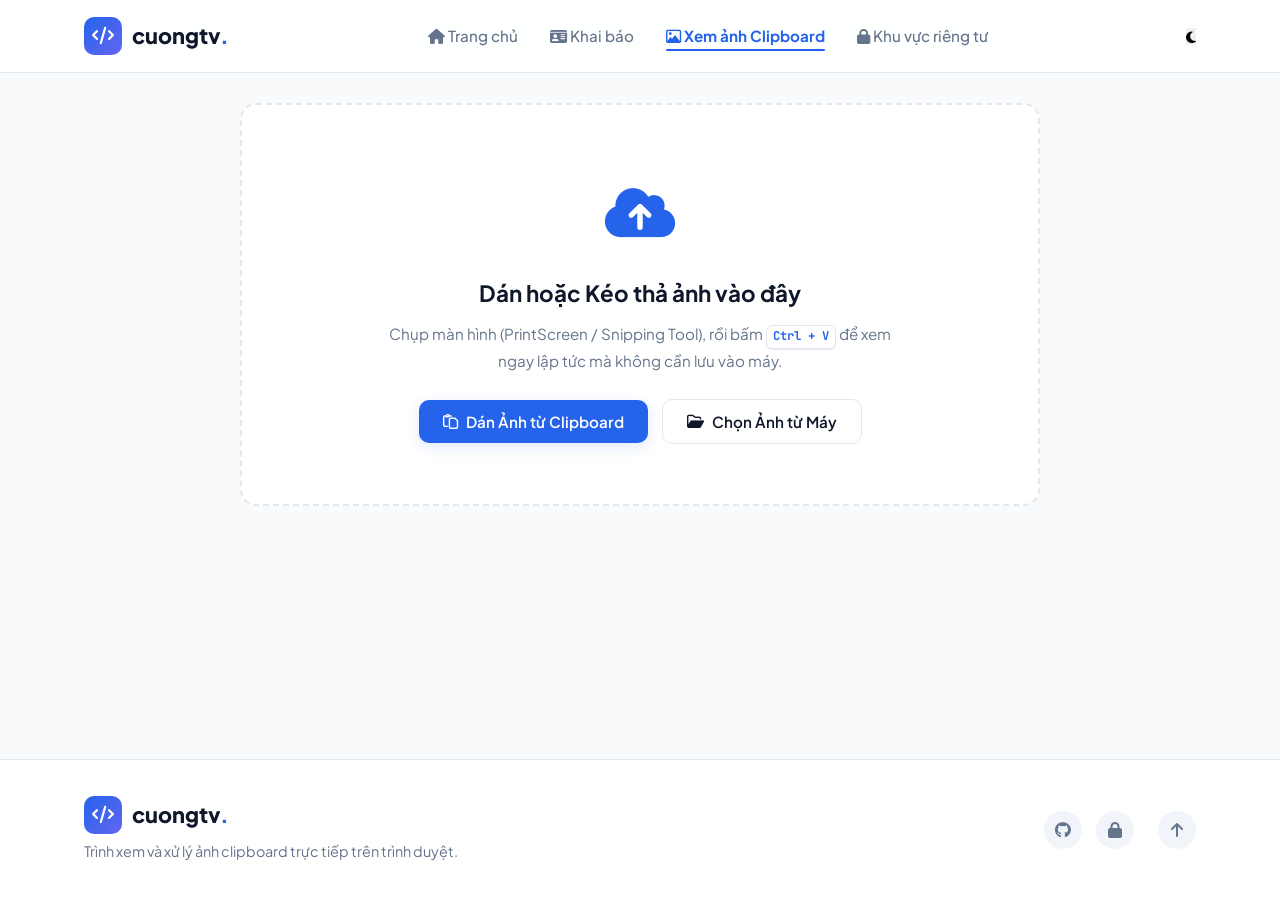
==== commit c2c4a4b0: "style: remove clipboard-header strip to maximize screen space" ====
--- a/clipboard.html
+++ b/clipboard.html
@@ -266,6 +266,134 @@
       pointer-events: none;
     }
 
+        /* Fine Rotation Slider Bar */
+    .viewer-rotate-bar {
+      display: flex;
+      align-items: center;
+      justify-content: space-between;
+      flex-wrap: wrap;
+      gap: 10px 16px;
+      padding: 7px 18px;
+      background: var(--bg-card);
+      border-top: 1px solid var(--border-color);
+      font-size: 0.84rem;
+      user-select: none;
+    }
+
+    .rotate-controls-wrap {
+      display: flex;
+      align-items: center;
+      gap: 8px;
+      flex-wrap: wrap;
+    }
+
+    .rotate-bar-label {
+      font-weight: 700;
+      color: var(--text-main);
+      display: inline-flex;
+      align-items: center;
+      gap: 6px;
+      font-size: 0.82rem;
+    }
+
+    .fine-rotate-slider {
+      -webkit-appearance: none;
+      appearance: none;
+      width: 220px;
+      height: 6px;
+      border-radius: 99px;
+      background: var(--bg-hover);
+      outline: none;
+      cursor: pointer;
+      transition: var(--transition);
+    }
+
+    .fine-rotate-slider::-webkit-slider-thumb {
+      -webkit-appearance: none;
+      appearance: none;
+      width: 16px;
+      height: 16px;
+      border-radius: 50%;
+      background: var(--primary);
+      cursor: pointer;
+      box-shadow: 0 0 0 2px var(--bg-surface), 0 2px 6px rgba(0,0,0,0.3);
+      transition: transform 0.1s ease;
+    }
+
+    .fine-rotate-slider::-webkit-slider-thumb:hover {
+      transform: scale(1.2);
+    }
+
+    .fine-rotate-slider::-moz-range-thumb {
+      width: 16px;
+      height: 16px;
+      border-radius: 50%;
+      background: var(--primary);
+      cursor: pointer;
+      border: 2px solid var(--bg-surface);
+    }
+
+    .rotate-step-btn {
+      background: var(--bg-surface);
+      border: 1px solid var(--border-color);
+      color: var(--text-main);
+      padding: 3px 8px;
+      border-radius: var(--radius-sm);
+      font-size: 0.76rem;
+      font-weight: 700;
+      cursor: pointer;
+      transition: var(--transition);
+      font-family: var(--font-mono);
+    }
+
+    .rotate-step-btn:hover {
+      background: var(--bg-hover);
+      border-color: var(--primary);
+      color: var(--primary);
+    }
+
+    .rotate-angle-badge {
+      font-family: var(--font-mono);
+      font-size: 0.82rem;
+      font-weight: 700;
+      color: var(--primary);
+      background: var(--primary-glow);
+      border: 1px solid rgba(99, 102, 241, 0.3);
+      padding: 2px 8px;
+      border-radius: var(--radius-sm);
+      min-width: 52px;
+      text-align: center;
+    }
+
+    .rotate-reset-btn {
+      background: transparent;
+      border: 1px solid var(--border-color);
+      color: var(--text-muted);
+      padding: 3px 9px;
+      border-radius: var(--radius-sm);
+      font-size: 0.78rem;
+      font-weight: 600;
+      cursor: pointer;
+      transition: var(--transition);
+      display: inline-flex;
+      align-items: center;
+      gap: 5px;
+    }
+
+    .rotate-reset-btn:hover {
+      background: var(--bg-hover);
+      color: var(--text-main);
+      border-color: var(--text-muted);
+    }
+
+    .rotate-hint-text {
+      color: var(--text-muted);
+      font-size: 0.8rem;
+      display: inline-flex;
+      align-items: center;
+      gap: 6px;
+    }
+
     /* Viewer Info Bar */
     .viewer-infobar {
       display: flex;
@@ -336,53 +464,19 @@
     /* ==========================================
        CROP / REGION SELECTION STYLES
        ========================================== */
-    .crop-banner {
-      position: absolute;
-      top: 14px;
-      left: 50%;
-      transform: translateX(-50%);
-      background: rgba(15, 23, 42, 0.92);
-      backdrop-filter: blur(8px);
-      color: #ffffff;
-      padding: 8px 18px;
-      border-radius: 9999px;
-      border: 1px solid rgba(16, 185, 129, 0.4);
+    .crop-toolbar-hint {
       display: none;
       align-items: center;
-      gap: 12px;
-      font-size: 0.88rem;
-      box-shadow: 0 10px 25px rgba(0, 0, 0, 0.5);
-      z-index: 100;
-      user-select: none;
-      pointer-events: auto;
-    }
-
-    .crop-banner.active {
-      display: inline-flex;
-    }
-
-    .crop-banner-tip {
-      display: flex;
-      align-items: center;
-      gap: 8px;
-      color: #e2e8f0;
-    }
-
-    .crop-cancel-btn {
-      background: rgba(239, 68, 68, 0.2);
-      color: #fca5a5;
-      border: 1px solid rgba(239, 68, 68, 0.4);
-      padding: 3px 12px;
-      border-radius: 9999px;
+      gap: 6px;
       font-size: 0.8rem;
       font-weight: 600;
-      cursor: pointer;
-      transition: var(--transition);
-    }
-
-    .crop-cancel-btn:hover {
-      background: rgba(239, 68, 68, 0.4);
-      color: #ffffff;
+      color: #10b981;
+      background: rgba(16, 185, 129, 0.12);
+      border: 1px dashed rgba(16, 185, 129, 0.45);
+      padding: 4px 10px;
+      border-radius: var(--radius-sm);
+      white-space: nowrap;
+      animation: fadeInDown 0.2s ease-out;
     }
 
     .crop-overlay {
@@ -493,10 +587,10 @@
       top: 50%;
       left: 50%;
       transform: translate(-50%, -50%) scale(0.95);
-      width: 95%;
-      max-width: 1100px;
-      height: 90vh;
-      max-height: 92vh;
+      width: 96%;
+      max-width: 1240px;
+      height: 94vh;
+      max-height: 94vh;
       background: var(--bg-surface);
       border: 1px solid var(--border-color);
       border-radius: var(--radius-lg);
@@ -520,19 +614,20 @@
       display: flex;
       align-items: center;
       justify-content: space-between;
-      padding: 16px 20px;
+      padding: 10px 18px;
       border-bottom: 1px solid var(--border-color);
       background: var(--bg-card);
+      flex-shrink: 0;
     }
 
     .ocr-modal-title {
       display: flex;
       align-items: center;
-      gap: 10px;
+      gap: 8px;
     }
 
     .ocr-modal-title h3 {
-      font-size: 1.15rem;
+      font-size: 1.05rem;
       font-weight: 700;
       margin: 0;
     }
@@ -540,11 +635,11 @@
     .ocr-close-btn {
       background: none;
       border: none;
-      font-size: 1.5rem;
+      font-size: 1.4rem;
       color: var(--text-muted);
       cursor: pointer;
       line-height: 1;
-      padding: 4px;
+      padding: 2px 6px;
       transition: var(--transition);
     }
 
@@ -553,62 +648,57 @@
     }
 
     .ocr-modal-body {
-      padding: 16px 22px;
-      overflow-y: auto;
+      padding: 10px 16px;
       display: flex;
       flex-direction: column;
-      gap: 12px;
+      gap: 8px;
       flex: 1;
-    }
-
-    .ocr-controls-bar {
+      overflow: hidden;
+      min-height: 0;
+    }
+
+    .ocr-slim-toolbar {
       display: flex;
       align-items: center;
       justify-content: space-between;
       flex-wrap: wrap;
-      gap: 12px;
+      gap: 8px 12px;
       background: var(--bg-card);
-      padding: 12px 16px;
+      padding: 6px 12px;
       border-radius: var(--radius-md);
       border: 1px solid var(--border-color);
-    }
-
-    .ocr-select-group {
+      flex-shrink: 0;
+    }
+
+    .ocr-slim-group {
       display: flex;
       align-items: center;
-      gap: 8px;
-      font-size: 0.88rem;
-      font-weight: 600;
+      gap: 10px;
+      flex-wrap: wrap;
     }
 
     .ocr-select {
-      padding: 7px 12px;
+      padding: 4px 8px;
       border: 1px solid var(--border-color);
       border-radius: var(--radius-sm);
       background: var(--bg-surface);
       color: var(--text-main);
-      font-size: 0.88rem;
+      font-size: 0.82rem;
       outline: none;
       cursor: pointer;
     }
 
     .ocr-progress-container {
-      background: var(--bg-card);
-      border: 1px solid var(--border-color);
-      border-radius: var(--radius-md);
-      padding: 14px 16px;
-    }
-
-    .ocr-progress-status {
-      font-size: 0.88rem;
-      font-weight: 600;
-      margin-bottom: 8px;
-      color: var(--text-main);
+      background: transparent;
+      border: none;
+      padding: 0;
+      margin: -2px 0 2px;
+      flex-shrink: 0;
     }
 
     .ocr-progress-bar-bg {
-      height: 8px;
-      background: var(--bg-hover);
+      height: 3px;
+      background: rgba(99, 102, 241, 0.15);
       border-radius: 99px;
       overflow: hidden;
     }
@@ -624,24 +714,26 @@
     .ocr-result-section {
       display: flex;
       flex-direction: column;
-      gap: 8px;
+      gap: 6px;
       flex: 1;
-      min-height: 320px;
+      min-height: 0;
+      overflow: hidden;
     }
 
     .ocr-result-header {
       display: flex;
       align-items: center;
       justify-content: space-between;
-      font-size: 0.88rem;
+      font-size: 0.85rem;
+      flex-shrink: 0;
     }
 
     .ocr-stats-badge {
       font-family: var(--font-mono);
-      font-size: 0.8rem;
+      font-size: 0.78rem;
       color: var(--text-muted);
       background: var(--bg-card);
-      padding: 2px 8px;
+      padding: 1px 7px;
       border-radius: var(--radius-sm);
       border: 1px solid var(--border-color);
     }
@@ -649,34 +741,66 @@
     #ocrResultText {
       width: 100%;
       flex: 1;
-      min-height: 320px;
-      padding: 14px 16px;
+      height: 100%;
+      min-height: 0;
+      padding: 14px 18px;
       font-family: var(--font-main);
-      font-size: 1rem;
-      line-height: 1.6;
+      font-size: 1.02rem;
+      line-height: 1.65;
       border: 1px solid var(--border-color);
       border-radius: var(--radius-md);
       background: var(--bg-surface);
       color: var(--text-main);
-      resize: vertical;
+      resize: none;
       outline: none;
       transition: var(--transition);
+      box-sizing: border-box;
     }
 
     #ocrResultText:focus {
       border-color: var(--primary);
-      box-shadow: 0 0 0 3px var(--primary-glow);
+      box-shadow: 0 0 0 2px var(--primary-glow);
+    }
+
+    #ocrWordPreview {
+      flex: 1;
+      height: 100%;
+      min-height: 0;
+      overflow-y: auto;
+      padding: 24px 32px;
+      font-family: 'Times New Roman', Times, serif;
+      font-size: 13pt;
+      line-height: 1.5;
+      border: 1px solid var(--border-color);
+      border-radius: var(--radius-md);
+      background: #ffffff;
+      color: #000000;
+      box-sizing: border-box;
     }
 
     .ocr-modal-footer {
       display: flex;
       align-items: center;
       justify-content: flex-end;
-      flex-wrap: wrap;
-      gap: 10px;
-      padding: 14px 20px;
+      flex-wrap: nowrap;
+      overflow-x: auto;
+      gap: 8px;
+      padding: 8px 16px;
       border-top: 1px solid var(--border-color);
       background: var(--bg-card);
+      flex-shrink: 0;
+      scrollbar-width: none;
+    }
+
+    .ocr-modal-footer::-webkit-scrollbar {
+      display: none;
+    }
+
+    .ocr-modal-footer .btn {
+      padding: 6px 12px;
+      font-size: 0.84rem;
+      height: 34px;
+      white-space: nowrap;
     }
 
   </style>
@@ -709,18 +833,7 @@
   </header>
 
   <!-- MAIN CONTENT -->
-  <main class="container" style="flex: 1; padding: 8px 16px 24px;">
-    <!-- HEADER INTRO -->
-    <div class="clipboard-header">
-      <h1 class="clipboard-title">
-        <i class="fa-regular fa-clipboard" style="color: var(--primary);"></i>
-        Trình Mở Ảnh Clipboard
-      </h1>
-      <p class="clipboard-subtitle">
-        Nhấn <span class="clipboard-key-badge">Ctrl</span> + <span class="clipboard-key-badge">V</span> ở bất kỳ đâu để mở ảnh chụp màn hình, hoặc dán từ bộ nhớ tạm.
-      </p>
-    </div>
-
+  <main class="container" style="flex: 1; padding: 10px 16px 24px;">
     <!-- 1. EMPTY / PASTE ZONE -->
     <div class="paste-zone-card" id="pasteZoneCard">
       <input type="file" id="fileInput" accept="image/*" style="display: none;" />
@@ -766,6 +879,7 @@
         <!-- ACTION TOOLS -->
         <div class="toolbar-group">
           <button class="tool-btn" id="cropOcrBtn" style="background: rgba(16, 185, 129, 0.14); color: #10b981; border-color: rgba(16, 185, 129, 0.4); font-weight: 700;" title="Khoanh vùng một đoạn chữ trên ảnh để quét riêng vùng đó"><i class="fa-solid fa-crop-simple"></i> Quét Vùng Chọn</button>
+          <span class="crop-toolbar-hint" id="cropToolbarHint"><i class="fa-solid fa-arrow-pointer"></i> Kéo chuột khoanh vùng | ESC để hủy</span>
           <button class="tool-btn" id="ocrBtn" style="background: rgba(99, 102, 241, 0.12); color: var(--accent); border-color: rgba(99, 102, 241, 0.35); font-weight: 700;" title="Chuyển chữ toàn bộ ảnh thành văn bản (AI OCR)"><i class="fa-solid fa-wand-magic-sparkles"></i> Lấy chữ toàn ảnh</button>
 
           <div class="toolbar-divider"></div>
@@ -780,13 +894,7 @@
 
       <!-- VIEWPORT STAGE -->
       <div class="viewer-stage" id="viewerStage">
-        <!-- Crop Banner -->
-        <div class="crop-banner" id="cropBanner">
-          <span class="crop-banner-tip"><i class="fa-solid fa-crop-simple" style="color: #10b981;"></i> Kéo chuột để khoanh vùng chữ cần quét. Nhấn <strong>Hủy</strong> hoặc phím <strong>ESC</strong> để thoát.</span>
-          <button type="button" class="crop-cancel-btn" id="exitCropBtn"><i class="fa-solid fa-xmark"></i> Hủy</button>
-        </div>
-
-        <!-- Crop Overlay & Selection Box -->
+        <!-- Crop Overlay & Selection Box (Không còn banner che ảnh) -->
         <div class="crop-overlay" id="cropOverlay">
           <div class="crop-box" id="cropBox">
             <span class="crop-box-badge" id="cropBoxBadge">0 × 0 px</span>
@@ -799,6 +907,21 @@
 
         <div class="viewer-img-wrapper" id="viewerWrapper">
           <img id="mainImage" src="" alt="Clipboard Image" />
+        </div>
+      </div>
+
+      <!-- FINE ROTATION SLIDER BAR -->
+      <div class="viewer-rotate-bar" id="viewerRotateBar">
+        <div class="rotate-controls-wrap">
+          <span class="rotate-bar-label"><i class="fa-solid fa-arrows-spin" style="color: var(--primary);"></i> Xoay góc nhỏ:</span>
+          <button type="button" class="rotate-step-btn" id="rotateMinusBtn" title="Xoay trái -0.5°">-0.5°</button>
+          <input type="range" id="fineRotateSlider" min="-45" max="45" step="0.5" value="0" class="fine-rotate-slider" title="Kéo để xoay tinh chỉnh góc nhỏ (-45° đến +45°)" />
+          <button type="button" class="rotate-step-btn" id="rotatePlusBtn" title="Xoay phải +0.5°">+0.5°</button>
+          <span class="rotate-angle-badge" id="rotateAngleBadge">0.0°</span>
+          <button type="button" class="rotate-reset-btn" id="rotateResetBtn" title="Đặt lại góc xoay về 0°"><i class="fa-solid fa-arrow-rotate-left"></i> Về 0°</button>
+        </div>
+        <div class="rotate-hint-text">
+          <span><i class="fa-regular fa-compass"></i> Kéo thanh trượt để xoay thẳng ảnh/tài liệu bị nghiêng trước khi quét chữ</span>
         </div>
       </div>
 
@@ -831,56 +954,59 @@
     </div>
     
     <div class="ocr-modal-body">
-      <!-- Engine Selector -->
-      <div class="ocr-engine-row" style="display: flex; gap: 16px; align-items: center; flex-wrap: wrap; background: var(--bg-card); padding: 10px 16px; border-radius: var(--radius-md); border: 1px solid var(--border-color); margin-bottom: 12px;">
-        <span style="font-size: 0.88rem; font-weight: 700;"><i class="fa-solid fa-microchip"></i> Bộ máy OCR:</span>
-        <label style="display: flex; align-items: center; gap: 6px; font-size: 0.88rem; cursor: pointer; color: var(--primary); font-weight: 700;">
-          <input type="radio" name="ocrEngine" id="engineGoogle" value="google" checked />
-          <span><i class="fa-brands fa-google"></i> Google Drive OCR (Chuẩn 100% tiếng Việt)</span>
-        </label>
-        <label style="display: flex; align-items: center; gap: 6px; font-size: 0.88rem; cursor: pointer; color: var(--text-muted);">
-          <input type="radio" name="ocrEngine" id="engineTesseract" value="tesseract" />
-          <span><i class="fa-solid fa-laptop"></i> Tesseract AI (Offline)</span>
-        </label>
+      <!-- 1. SLIM COMBINED TOOLBAR (1 Single Row) -->
+      <div class="ocr-slim-toolbar">
+        <div class="ocr-slim-group">
+          <span style="font-size: 0.82rem; font-weight: 700; color: var(--text-muted);"><i class="fa-solid fa-microchip"></i> Bộ máy:</span>
+          <label style="display: inline-flex; align-items: center; gap: 5px; font-size: 0.82rem; cursor: pointer; color: var(--primary); font-weight: 700;">
+            <input type="radio" name="ocrEngine" id="engineGoogle" value="google" checked />
+            <span><i class="fa-brands fa-google"></i> Google Drive OCR (100%)</span>
+          </label>
+          <label style="display: inline-flex; align-items: center; gap: 5px; font-size: 0.82rem; cursor: pointer; color: var(--text-muted); font-weight: 600;">
+            <input type="radio" name="ocrEngine" id="engineTesseract" value="tesseract" />
+            <span><i class="fa-solid fa-laptop"></i> Offline AI</span>
+          </label>
+
+          <div style="width: 1px; height: 16px; background: var(--border-color); margin: 0 4px;"></div>
+
+          <div style="display: inline-flex; align-items: center; gap: 5px;">
+            <label for="ocrLangSelect" style="color: var(--text-muted); font-size: 0.82rem;"><i class="fa-solid fa-language"></i></label>
+            <select id="ocrLangSelect" class="ocr-select" style="height: 28px; font-size: 0.8rem;">
+              <option value="vie+eng" selected>Tiếng Việt + Anh</option>
+              <option value="vie">Chỉ Tiếng Việt</option>
+              <option value="eng">Chỉ Tiếng Anh</option>
+            </select>
+          </div>
+
+          <button type="button" class="btn btn-primary" id="startOcrBtn" style="padding: 4px 10px; font-size: 0.8rem; height: 28px; gap: 4px;">
+            <i class="fa-solid fa-rotate-right"></i> Quét lại
+          </button>
+        </div>
+
+        <div class="ocr-progress-status" id="ocrStatusText" style="margin: 0; font-size: 0.82rem; font-weight: 600; color: var(--text-muted); white-space: nowrap; overflow: hidden; text-overflow: ellipsis;">Sẵn sàng</div>
       </div>
 
-      <!-- Controls -->
-      <div class="ocr-controls-bar">
-        <div class="ocr-select-group">
-          <label for="ocrLangSelect"><i class="fa-solid fa-language"></i> Ngôn ngữ:</label>
-          <select id="ocrLangSelect" class="ocr-select">
-            <option value="vie+eng" selected>Tiếng Việt + Tiếng Anh (Khuyên dùng)</option>
-            <option value="vie">Chỉ Tiếng Việt</option>
-            <option value="eng">Chỉ Tiếng Anh</option>
-          </select>
-        </div>
-        <button type="button" class="btn btn-primary" id="startOcrBtn">
-          <i class="fa-solid fa-play"></i> Bắt đầu quét chữ
-        </button>
-      </div>
-
-      <!-- Progress -->
+      <!-- 2. SLIM PROGRESS LINE -->
       <div class="ocr-progress-container" id="ocrProgressContainer" style="display: none;">
-        <div class="ocr-progress-status" id="ocrStatusText">Đang khởi tạo mô hình AI OCR...</div>
         <div class="ocr-progress-bar-bg">
           <div class="ocr-progress-bar-fill" id="ocrProgressBar"></div>
         </div>
       </div>
 
-      <!-- Result Section with Word Preview Toggle -->
+      <!-- 3. MAXIMIZED TEXT AREA -->
       <div class="ocr-result-section">
         <div class="ocr-result-header">
           <div style="display: flex; align-items: center; gap: 10px;">
-            <span><strong>Văn bản nhận diện:</strong></span>
+            <span style="font-size: 0.84rem;"><strong>Văn bản nhận diện:</strong></span>
             <div class="ocr-view-tabs" style="display: flex; background: var(--bg-hover); padding: 2px; border-radius: var(--radius-sm);">
-              <button type="button" id="btnViewEditor" class="ocr-tab-btn active" style="padding: 3px 10px; font-size: 0.8rem; border: none; border-radius: var(--radius-sm); cursor: pointer; background: var(--bg-surface); color: var(--text-main); font-weight: 600;">Văn bản sửa</button>
-              <button type="button" id="btnViewWordPreview" class="ocr-tab-btn" style="padding: 3px 10px; font-size: 0.8rem; border: none; border-radius: var(--radius-sm); cursor: pointer; background: transparent; color: var(--text-muted); font-weight: 600;">Xem định dạng Word</button>
+              <button type="button" id="btnViewEditor" class="ocr-tab-btn active" style="padding: 2px 10px; font-size: 0.78rem; border: none; border-radius: var(--radius-sm); cursor: pointer; background: var(--bg-surface); color: var(--text-main); font-weight: 600;">Văn bản sửa</button>
+              <button type="button" id="btnViewWordPreview" class="ocr-tab-btn" style="padding: 2px 10px; font-size: 0.78rem; border: none; border-radius: var(--radius-sm); cursor: pointer; background: transparent; color: var(--text-muted); font-weight: 600;">Xem định dạng Word</button>
             </div>
           </div>
           <span class="ocr-stats-badge" id="ocrStatsBadge">0 ký tự | 0 từ</span>
         </div>
-        <textarea id="ocrResultText" placeholder="Kết quả chữ trích xuất từ ảnh sẽ xuất hiện tại đây... Bạn có thể chỉnh sửa văn bản trực tiếp." rows="10"></textarea>
-        <div id="ocrWordPreview" style="display: none; width: 100%; flex: 1; min-height: 320px; max-height: 520px; overflow-y: auto; padding: 18px 24px; font-family: 'Calibri', 'Segoe UI', Arial, sans-serif; font-size: 11pt; line-height: 1.5; border: 1px solid var(--border-color); border-radius: var(--radius-md); background: #ffffff; color: #1e293b;"></div>
+        <textarea id="ocrResultText" placeholder="Kết quả chữ trích xuất từ ảnh sẽ xuất hiện tại đây... Bạn có thể chỉnh sửa văn bản trực tiếp."></textarea>
+        <div id="ocrWordPreview" style="display: none;"></div>
       </div>
     </div>
 
@@ -889,7 +1015,7 @@
         <i class="fa-solid fa-file-word"></i> Sao Chép Cho Word
       </button>
       <button type="button" class="btn btn-secondary" id="downloadWordBtn" title="Tải văn bản về dạng file Word (.doc)">
-        <i class="fa-solid fa-download"></i> Tải file Word (.doc)
+        <i class="fa-solid fa-download"></i> Tải Word (.doc)
       </button>
       <button type="button" class="btn btn-secondary" id="copyOcrTextBtn" title="Sao chép dạng văn bản thuần">
         <i class="fa-regular fa-copy"></i> Sao chép Text
@@ -1032,6 +1158,8 @@
     let posX = 0;
     let posY = 0;
     let rotation = 0;
+    let baseRotation = 0;
+    let fineAngle = 0;
     let flipH = 1;
     let flipV = 1;
 
@@ -1078,9 +1206,13 @@
       scale = 1;
       posX = 0;
       posY = 0;
+      baseRotation = 0;
+      fineAngle = 0;
       rotation = 0;
       flipH = 1;
       flipV = 1;
+      if (typeof fineRotateSlider !== 'undefined' && fineRotateSlider) fineRotateSlider.value = 0;
+      if (typeof rotateAngleBadge !== 'undefined' && rotateAngleBadge) rotateAngleBadge.textContent = '0.0°';
       applyTransform();
     }
 
@@ -1292,14 +1424,57 @@
 
     // Rotate & Flip Buttons
     rotateLeftBtn.addEventListener('click', () => {
-      rotation = (rotation - 90) % 360;
+      baseRotation = (baseRotation - 90) % 360;
+      rotation = baseRotation + fineAngle;
       applyTransform();
     });
 
     rotateRightBtn.addEventListener('click', () => {
-      rotation = (rotation + 90) % 360;
+      baseRotation = (baseRotation + 90) % 360;
+      rotation = baseRotation + fineAngle;
       applyTransform();
     });
+
+    // Fine Rotation Slider Controls
+    const fineRotateSlider = document.getElementById('fineRotateSlider');
+    const rotateAngleBadge = document.getElementById('rotateAngleBadge');
+    const rotateMinusBtn = document.getElementById('rotateMinusBtn');
+    const rotatePlusBtn = document.getElementById('rotatePlusBtn');
+    const rotateResetBtn = document.getElementById('rotateResetBtn');
+
+    function updateFineRotation(val) {
+      fineAngle = Math.round(parseFloat(val) * 10) / 10;
+      rotation = baseRotation + fineAngle;
+      fineRotateSlider.value = fineAngle;
+      rotateAngleBadge.textContent = (fineAngle > 0 ? '+' : '') + fineAngle.toFixed(1) + '°';
+      applyTransform();
+    }
+
+    if (fineRotateSlider) {
+      fineRotateSlider.addEventListener('input', (e) => {
+        updateFineRotation(e.target.value);
+      });
+    }
+
+    if (rotateMinusBtn) {
+      rotateMinusBtn.addEventListener('click', () => {
+        const nextVal = Math.max(-45, fineAngle - 0.5);
+        updateFineRotation(nextVal);
+      });
+    }
+
+    if (rotatePlusBtn) {
+      rotatePlusBtn.addEventListener('click', () => {
+        const nextVal = Math.min(45, fineAngle + 0.5);
+        updateFineRotation(nextVal);
+      });
+    }
+
+    if (rotateResetBtn) {
+      rotateResetBtn.addEventListener('click', () => {
+        updateFineRotation(0);
+      });
+    }
 
     flipHBtn.addEventListener('click', () => {
       flipH *= -1;
@@ -1404,8 +1579,7 @@
     // ==========================================
     const ocrBtn = document.getElementById('ocrBtn');
     const cropOcrBtn = document.getElementById('cropOcrBtn');
-    const cropBanner = document.getElementById('cropBanner');
-    const exitCropBtn = document.getElementById('exitCropBtn');
+    const cropToolbarHint = document.getElementById('cropToolbarHint');
     const cropOverlay = document.getElementById('cropOverlay');
     const cropBox = document.getElementById('cropBox');
     const cropBoxBadge = document.getElementById('cropBoxBadge');
@@ -1444,26 +1618,30 @@
       }
       isDragging = false;
       isCropMode = true;
-      cropBanner.classList.add('active');
+      if (cropToolbarHint) cropToolbarHint.style.display = 'inline-flex';
       cropOverlay.classList.add('active');
       cropBox.style.display = 'none';
       cropActionsBar.style.display = 'none';
       viewerStage.style.cursor = 'crosshair';
-      cropOcrBtn.style.background = 'rgba(16, 185, 129, 0.3)';
-      cropOcrBtn.innerHTML = '<i class="fa-solid fa-xmark"></i> Thoát Khoanh Vùng';
-      showToast('Hãy kéo chuột khoanh vùng văn bản cần quét chữ!');
+      cropOcrBtn.style.background = 'rgba(239, 68, 68, 0.16)';
+      cropOcrBtn.style.color = '#ef4444';
+      cropOcrBtn.style.borderColor = 'rgba(239, 68, 68, 0.45)';
+      cropOcrBtn.innerHTML = '<i class="fa-solid fa-xmark"></i> Hủy Khoanh Vùng';
+      showToast('Kéo chuột để khoanh vùng chữ cần quét!');
     }
 
     function exitCropMode() {
       isDragging = false;
       isCropMode = false;
       isSelectingCrop = false;
-      cropBanner.classList.remove('active');
+      if (cropToolbarHint) cropToolbarHint.style.display = 'none';
       cropOverlay.classList.remove('active');
       cropBox.style.display = 'none';
       cropActionsBar.style.display = 'none';
       viewerStage.style.cursor = 'grab';
       cropOcrBtn.style.background = 'rgba(16, 185, 129, 0.14)';
+      cropOcrBtn.style.color = '#10b981';
+      cropOcrBtn.style.borderColor = 'rgba(16, 185, 129, 0.4)';
       cropOcrBtn.innerHTML = '<i class="fa-solid fa-crop-simple"></i> Quét Vùng Chọn';
     }
 
@@ -1475,8 +1653,6 @@
       }
     });
 
-    exitCropBtn.addEventListener('click', exitCropMode);
-
     window.addEventListener('keydown', (e) => {
       if (e.key === 'Escape' && isCropMode) {
         exitCropMode();
@@ -1486,7 +1662,7 @@
     // Mousedown on overlay: start selection box
     cropOverlay.addEventListener('mousedown', (e) => {
       if (e.button !== 0) return;
-      if (e.target.closest('#cropActionsBar') || e.target.closest('#cropBanner')) return;
+      if (e.target.closest('#cropActionsBar')) return;
       e.stopPropagation();
       e.preventDefault();
       isDragging = false;
@@ -1752,10 +1928,22 @@
             ocrStatusText.innerHTML = '<span style="color: var(--success);"><i class="fa-solid fa-circle-check"></i> Google Drive OCR hoàn tất! Độ chính xác 100%.</span>';
             showToast('Đã trích xuất chữ bằng Google Drive OCR thành công!');
           } else {
+            // Tự động chuyển Tesseract AI nếu Google Drive bị nghẽn tần suất quét liên tục
+            if (res.message && (res.message.includes('rate limit') || res.message.includes('exceeded'))) {
+              ocrStatusText.innerHTML = '<span style="color: #f59e0b;"><i class="fa-solid fa-hourglass-half"></i> Google Drive tạm giới hạn tần suất quét liên tục (chờ 1-2 phút). Đang tự động quét bằng Tesseract AI...</span>';
+              showToast('Google Drive tạm giới hạn tần suất. Đang chuyển sang Tesseract AI...', 'info');
+              runTesseractOcr();
+              return;
+            }
             ocrStatusText.innerHTML = `<span style="color: var(--danger);"><i class="fa-solid fa-circle-exclamation"></i> ${res.message || 'Lỗi Google OCR'}</span>`;
             showToast('Lỗi Google Drive OCR: ' + res.message, 'error');
           }
         } catch (err) {
+          if (err.message && (err.message.includes('rate limit') || err.message.includes('exceeded'))) {
+            ocrStatusText.innerHTML = '<span style="color: #f59e0b;"><i class="fa-solid fa-hourglass-half"></i> Đang tự động quét bằng Tesseract AI...</span>';
+            runTesseractOcr();
+            return;
+          }
           ocrStatusText.innerHTML = `<span style="color: var(--danger);"><i class="fa-solid fa-circle-exclamation"></i> Lỗi kết nối Google Drive: ${err.message}</span>`;
           showToast('Lỗi kết nối Google Drive OCR: ' + err.message, 'error');
         } finally {
@@ -1918,12 +2106,14 @@
 
     // Convert raw OCR lines into structured Word HTML (Paragraphs, Headings, Lists, Tables)
     function convertTextToWordHtml(rawText) {
-      if (!rawText || !rawText.trim()) return '<p style="color: #94a3b8; font-style: italic;">Chưa có văn bản.</p>';
+      if (!rawText || !rawText.trim()) return "<p style=\"color: #64748b; font-style: italic; font-family: 'Times New Roman', Times, serif;\">Chưa có văn bản.</p>";
       const lines = rawText.split(/\r?\n/);
       let html = '';
       let inList = false;
       let inNumberedList = false;
       let inTable = false;
+
+      const fontStyle = "font-family: 'Times New Roman', Times, serif; color: #000000;";
 
       for (let i = 0; i < lines.length; i++) {
         let line = lines[i].trim();
@@ -1939,11 +2129,11 @@
           if (!inTable) {
             if (inList) { html += '</ul>'; inList = false; }
             if (inNumberedList) { html += '</ol>'; inNumberedList = false; }
-            html += '<table border="1" cellpadding="6" cellspacing="0" style="border-collapse: collapse; width: 100%; margin: 10pt 0; border: 1px solid #cbd5e1; font-family: Calibri, Arial, sans-serif;">';
+            html += `<table border="1" cellpadding="6" cellspacing="0" style="border-collapse: collapse; width: 100%; margin: 10pt 0; border: 1px solid #000000; ${fontStyle} font-size: 13pt;">`;
             inTable = true;
           }
           const cells = line.split(line.includes('\t') ? '\t' : '|').map(c => c.trim()).filter(c => c.length > 0);
-          html += '<tr>' + cells.map(c => `<td style="padding: 6pt; border: 1px solid #cbd5e1;">${formatInline(c)}</td>`).join('') + '</tr>';
+          html += '<tr>' + cells.map(c => `<td style="padding: 6pt; border: 1px solid #000000; color: #000000; font-family: 'Times New Roman', Times, serif;">${formatInline(c)}</td>`).join('') + '</tr>';
           continue;
         } else if (inTable) {
           html += '</table>';
@@ -1954,8 +2144,8 @@
         const bulletMatch = line.match(/^[-*•]\s+(.*)$/);
         if (bulletMatch) {
           if (inNumberedList) { html += '</ol>'; inNumberedList = false; }
-          if (!inList) { html += '<ul style="margin: 4pt 0 8pt; padding-left: 24pt;">'; inList = true; }
-          html += `<li style="margin-bottom: 3pt;">${formatInline(bulletMatch[1])}</li>`;
+          if (!inList) { html += `<ul style="margin: 4pt 0 8pt; padding-left: 24pt; ${fontStyle} font-size: 13pt;">`; inList = true; }
+          html += `<li style="margin-bottom: 3pt; ${fontStyle} font-size: 13pt;">${formatInline(bulletMatch[1])}</li>`;
           continue;
         }
 
@@ -1963,22 +2153,22 @@
         const numMatch = line.match(/^(\d+|[a-zA-Z])[\.\)]\s+(.*)$/);
         if (numMatch) {
           if (inList) { html += '</ul>'; inList = false; }
-          if (!inNumberedList) { html += '<ol style="margin: 4pt 0 8pt; padding-left: 24pt;">'; inNumberedList = true; }
-          html += `<li style="margin-bottom: 3pt;">${formatInline(numMatch[2])}</li>`;
+          if (!inNumberedList) { html += `<ol style="margin: 4pt 0 8pt; padding-left: 24pt; ${fontStyle} font-size: 13pt;">`; inNumberedList = true; }
+          html += `<li style="margin-bottom: 3pt; ${fontStyle} font-size: 13pt;">${formatInline(numMatch[2])}</li>`;
           continue;
         }
 
-        if (inList) { html += '</ul>'; inList = false; }
-        if (inNumberedList) { html += '</ol>'; inNumberedList = false; }
-
-        // 4. Headings & Title detection
+        if (inList) html += '</ul>';
+        if (inNumberedList) html += '</ol>';
+
+        // 4. Headings & Title detection (Chữ đen, Đậm, Times New Roman, 13-14pt)
         if (line.length < 80 && (line === line.toUpperCase() && /[A-ZÀ-Ỹ]/.test(line) && line.length > 4 || /^(CHƯƠNG|BÀI|ĐIỀU|MỤC|PHẦN|LƯU Ý|THÔNG BÁO|CỘNG HÒA)/i.test(line))) {
-          html += `<h3 style="margin: 12pt 0 4pt; color: #1e3a8a; font-family: Calibri, Arial, sans-serif; font-size: 13pt; font-weight: bold;">${formatInline(line)}</h3>`;
+          html += `<h3 style="margin: 12pt 0 4pt; color: #000000; font-family: 'Times New Roman', Times, serif; font-size: 14pt; font-weight: bold;">${formatInline(line)}</h3>`;
         } else if (line.endsWith(':') && line.length < 60) {
-          html += `<p style="margin: 8pt 0 3pt; font-weight: bold; color: #0f172a;">${formatInline(line)}</p>`;
+          html += `<p style="margin: 8pt 0 3pt; font-weight: bold; color: #000000; font-family: 'Times New Roman', Times, serif; font-size: 13pt;">${formatInline(line)}</p>`;
         } else {
           // Standard Paragraph
-          html += `<p style="margin: 0 0 6pt; font-size: 11pt; line-height: 1.4;">${formatInline(line)}</p>`;
+          html += `<p style="margin: 0 0 6pt; font-size: 13pt; line-height: 1.4; color: #000000; font-family: 'Times New Roman', Times, serif;">${formatInline(line)}</p>`;
         }
       }
 
@@ -1998,7 +2188,7 @@
       }
 
       const formattedHtml = convertTextToWordHtml(text);
-      const fullHtml = `<!DOCTYPE html><html><head><meta charset="utf-8"></head><body style="font-family: Calibri, Arial, sans-serif; font-size: 11pt; line-height: 1.4; color: #000000;">${formattedHtml}</body></html>`;
+      const fullHtml = `<!DOCTYPE html><html><head><meta charset="utf-8"></head><body style="font-family: 'Times New Roman', Times, serif; font-size: 13pt; line-height: 1.4; color: #000000;">${formattedHtml}</body></html>`;
 
       try {
         const item = new ClipboardItem({
@@ -2029,12 +2219,12 @@
           <title>Tài liệu Word OCR</title>
           <style>
             @page { size: A4; margin: 2cm; }
-            body { font-family: 'Calibri', 'Times New Roman', Arial, sans-serif; font-size: 11pt; line-height: 1.35; color: #000000; }
-            h1, h2, h3 { font-family: 'Calibri', 'Arial', sans-serif; color: #1e3a8a; }
-            p { margin: 0 0 6pt; }
-            table { border-collapse: collapse; width: 100%; margin: 10pt 0; }
-            td, th { border: 1px solid #cbd5e1; padding: 6pt; }
-            ul, ol { margin: 4pt 0 8pt; padding-left: 24pt; }
+            body { font-family: 'Times New Roman', Times, serif; font-size: 13pt; line-height: 1.4; color: #000000; }
+            h1, h2, h3 { font-family: 'Times New Roman', Times, serif; color: #000000; font-size: 14pt; }
+            p { margin: 0 0 6pt; color: #000000; font-family: 'Times New Roman', Times, serif; font-size: 13pt; }
+            table { border-collapse: collapse; width: 100%; margin: 10pt 0; border: 1px solid #000000; font-family: 'Times New Roman', Times, serif; color: #000000; }
+            td, th { border: 1px solid #000000; padding: 6pt; color: #000000; font-family: 'Times New Roman', Times, serif; }
+            ul, ol, li { color: #000000; font-family: 'Times New Roman', Times, serif; font-size: 13pt; margin: 4pt 0 8pt; }
           </style>
         </head>
         <body>
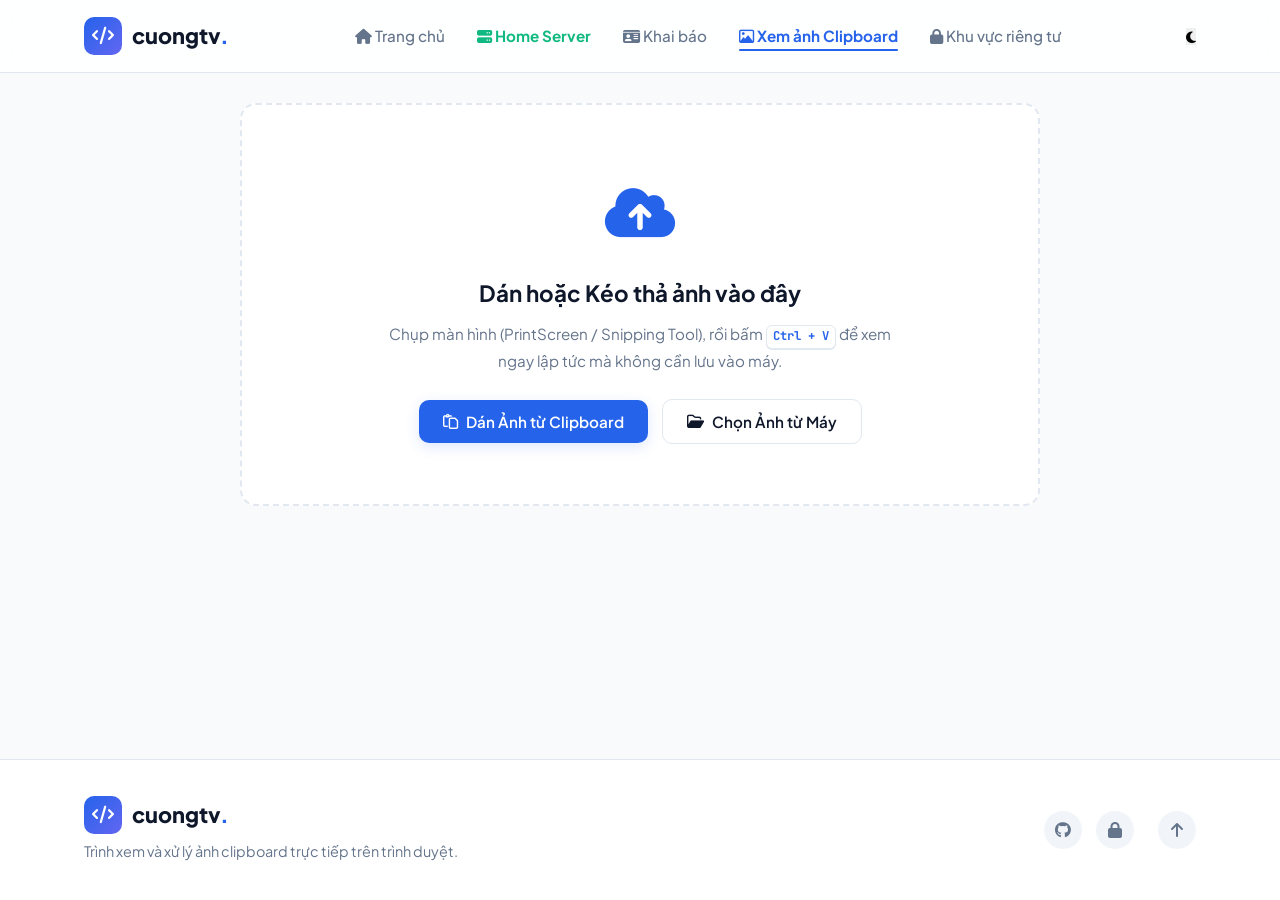
==== commit 79f2f491: "feat: add Home Server dashboard with 192.168.31.100 and dynamic cloud tunnel support" ====
--- a/clipboard.html
+++ b/clipboard.html
@@ -818,6 +818,7 @@
       <nav class="nav-menu" id="navMenu">
         <ul class="nav-list">
           <li><a href="index.html" class="nav-link"><i class="fa-solid fa-house"></i> Trang chủ</a></li>
+          <li><a href="server.html" class="nav-link" style="color: #10b981; font-weight: 700;"><i class="fa-solid fa-server"></i> Home Server</a></li>
           <li><a href="form.html" class="nav-link"><i class="fa-solid fa-id-card"></i> Khai báo</a></li>
           <li><a href="clipboard.html" class="nav-link active" style="color:var(--primary); font-weight:700;"><i class="fa-regular fa-image"></i> Xem ảnh Clipboard</a></li>
           <li><a href="login.html" class="nav-link"><i class="fa-solid fa-lock"></i> Khu vực riêng tư</a></li>
